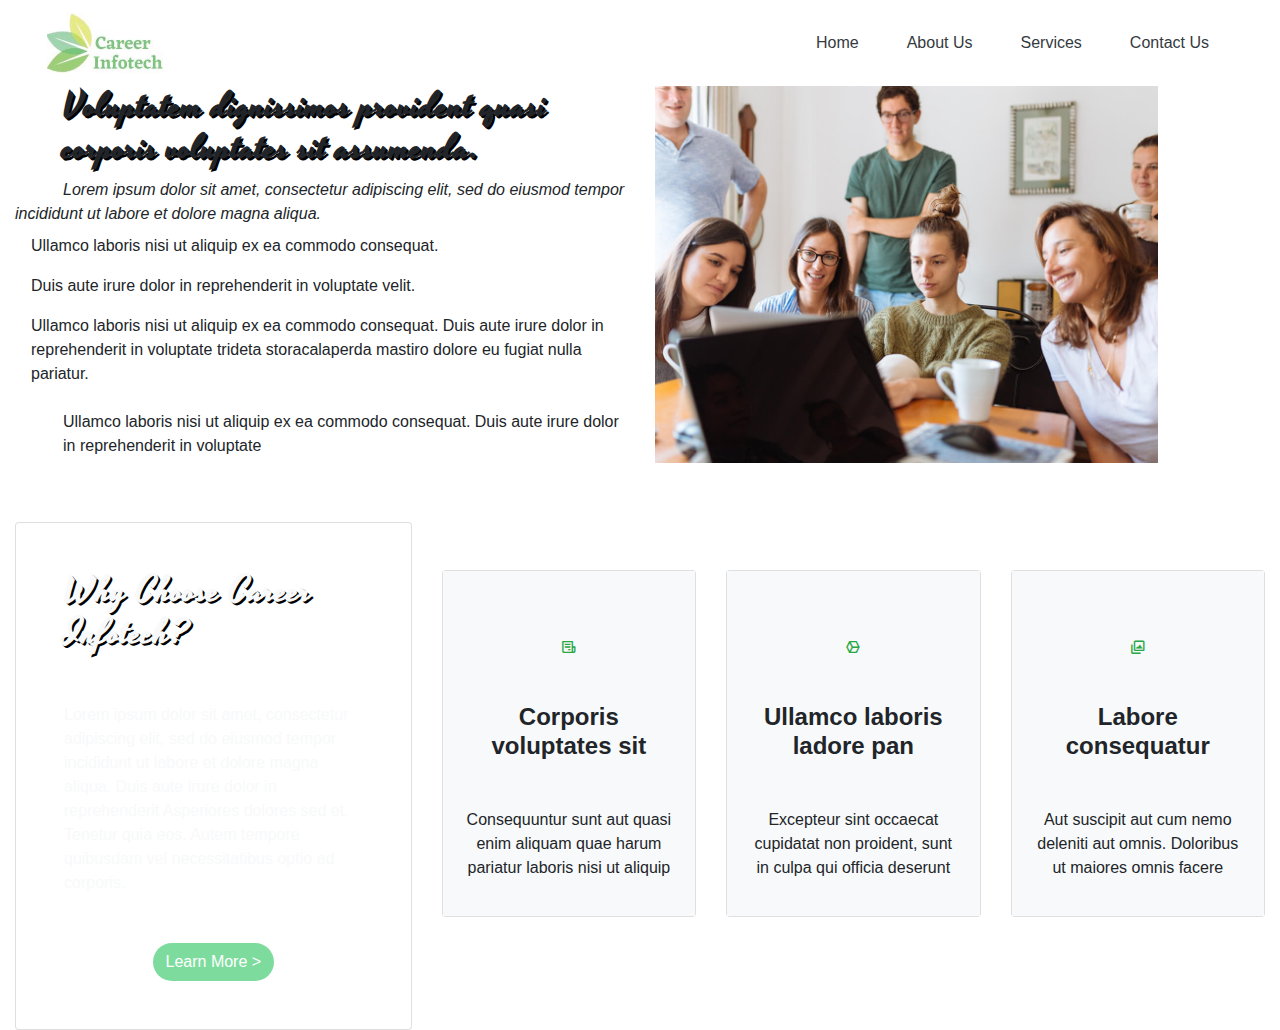
==== index.html @ 568429d9 "added files" ====
<!DOCTYPE html>
<html lang="en">

<head>
    <meta charset="UTF-8">
    <meta http-equiv="X-UA-Compatible" content="IE=edge">
    <meta name="viewport" content="width=device-width, initial-scale=1.0">
    <title>Career Infotech</title>
    <!-- Favicons -->
    <link rel="shortcut icon" href="img/ci.png" type="image/x-icon">

    <!-- Bootstrap link -->
    <link rel="stylesheet" href="css/bootstrap.min.css">

    <!-- main css file -->
    <link rel="stylesheet" href="css/style.css">
    <link rel="shortcut icon" href="img/ci.png" class="w-100" type="image/x-icon">
    <link rel="stylesheet" href="https://cdnjs.cloudflare.com/ajax/libs/font-awesome/6.1.1/css/all.min.css"
        integrity="sha512-KfkfwYDsLkIlwQp6LFnl8zNdLGxu9YAA1QvwINks4PhcElQSvqcyVLLD9aMhXd13uQjoXtEKNosOWaZqXgel0g=="
        crossorigin="anonymous" referrerpolicy="no-referrer" />
    <link href='https://unpkg.com/boxicons@2.1.2/css/boxicons.min.css' rel='stylesheet'>

</head>

<body>
    <!--main container-fluid end-->
    <div class="container-fluid">
        <!-- navbar-start -->
        <nav class="navbar navbar-expand-sm mx-3">
            <div class="navbar-brand">
                <img src="img/logo2.jpeg" style="width: 7.5rem;" alt="logo">
            </div>
            <button class="navbar-toggler" type="button" data-bs-toggle="collapse" data-bs-target="#example">
                <span class='bx bx-menu bx-md'></span>
            </button>
            <div class="collapse navbar-collapse justify-content-end" id="example">
                <ul class="navbar-nav">
                    <li class="nav-item">
                        <a href="" class="nav-link mx-md-3 fs-5 text-dark">Home</a>
                    </li>
                    <li class="nav-item">
                        <a class="nav-link mx-md-3 fs-5 text-dark" href="">About Us</a>
                    </li>
                    <li class="nav-item">
                        <a href="" class="nav-link mx-md-3 fs-5 text-dark">Services</a>
                    </li>
                    <li class="nav-item">
                        <a href="" class="nav-link mx-md-3 fs-5 text-dark"></i>Contact Us</a>
                    </li>
                </ul>
            </div>
        </nav>
    </div>
    <!-- navbar end -->

    <!-- content start-->
    <div class="container-fluid">
        <!-- row start -->
        <div class="row">
            <!-- column start -->
            <div class="col-md-6 col-sm-6 col-lg-6">
                <h3 class="ml-5 abc">
                    Voluptatem dignissimos provident quasi corporis voluptates sit assumenda.
                </h3>
                <i class="ml-5">
                    Lorem ipsum dolor sit amet, consectetur adipiscing elit, sed do eiusmod tempor incididunt ut labore
                    et dolore magna aliqua.
                </i>
                <ul>
                    <li class="nav-link">
                        <i class="fa-regular fa-circle-check text-success"></i>
                        Ullamco laboris nisi ut aliquip ex ea commodo consequat.
                    </li>
                    <li class="nav-link">
                        <i class="fa-regular fa-circle-check text-success"></i>
                        Duis aute irure dolor in reprehenderit in voluptate velit.
                    </li>
                    <li class="nav-link">
                        <i class="fa-regular fa-circle-check text-success"></i>
                        Ullamco laboris nisi ut aliquip ex ea commodo consequat. Duis aute irure dolor in reprehenderit
                        in voluptate trideta storacalaperda mastiro dolore eu fugiat nulla pariatur.
                    </li>
                </ul>
                <p class="ml-5">
                    Ullamco laboris nisi ut aliquip ex ea commodo consequat. Duis aute irure dolor in reprehenderit in
                    voluptate
                </p>
            </div>
            <!-- column end -->

            <!-- column start -->
            <div class="col-md-5 col-sm-5 col-lg-5">
                <img src="img/about.jpg" class="w-100" alt="">
            </div>
            <!-- column end -->
        </div>
        <!-- row end -->
    </div>
    <!-- content-end -->

    <!-- card start -->
    <div class="container-fluid mt-5">
        <!-- row start -->
        <div class="row">
            <!-- column start -->
            <div class="col-md-4 col-sm-4 col-lg-4">
                <!-- card start-->
                <div class="card">
                    <!-- card-body start -->
                    <div class="card-body p-5">
                        <h3 class="text-light">
                            Why Choose Career Infotech?
                        </h3>
                        <p class="text-light mt-5">
                            Lorem ipsum dolor sit amet, consectetur adipiscing elit, sed do eiusmod tempor incididunt ut
                            labore et dolore magna aliqua. Duis aute irure dolor in reprehenderit Asperiores dolores sed
                            et. Tenetur quia eos. Autem tempore quibusdam vel necessitatibus optio ad corporis.
                        </p>
                        <!-- column start -->
                        <div class="col-md-12 col-sm-12 col-lg-12 d-flex justify-content-center mt-5">
                            <button type="button" class="btn">Learn More ></button>
                        </div>
                        <!-- column end -->
                    </div>
                    <!-- card body end -->
                </div>
                <!-- card end -->
            </div>
            <!-- column end -->
            <div class="col-md-8 col-sm-8 col-lg-8 mt-5">
                <div class="row">
                    <div class="col-md-4 col-sm-4 col-lg-4">
                        <div class="card">
                            <div class="card-body bg-light">
                                <i class='bx bx-receipt fa-2xl text-success mt-5 d-flex justify-content-center'></i>
                                <h4 class="mt-5 text-center">
                                    Corporis voluptates sit
                                </h4>
                                <p class="text-center mt-5">
                                    Consequuntur sunt aut quasi enim aliquam quae harum pariatur laboris nisi ut aliquip
                                </p>
                            </div>
                        </div>
                    </div>
                    <div class="col-md-4 col-sm-4 col-lg-4">
                        <div class="card">
                            <div class="card-body bg-light">
                                <i class='bx bx-cube-alt fa-2xl text-success mt-5 d-flex justify-content-center'></i>
                                <h4 class="mt-5 text-center">
                                    Ullamco laboris ladore pan
                                </h4>
                                <p class="mt-5 text-center">
                                    Excepteur sint occaecat cupidatat non proident, sunt in culpa qui officia deserunt
                                </p>
                            </div>
                        </div>
                    </div>
                    <div class="col-md-4 col-sm-4 col-lg-4">
                        <div class="card">
                            <div class="card-body bg-light">
                                <i class='bx bx-images fa-2xl text-success mt-5 d-flex justify-content-center'></i>
                                <h4 class="mt-5 text-center">
                                    Labore <br> consequatur
                                </h4>
                                <p class="mt-5 text-center">
                                    Aut suscipit aut cum nemo deleniti aut omnis. Doloribus ut maiores omnis facere
                                </p>
                            </div>
                        </div>
                    </div>
                </div>
            </div>
        </div>
        <!-- row end -->
    </div>
    <!-- card end -->

    <!-- script -->
    <script src="assets/js/main.js"></script>
</body>

</html>
---- css/style.css ----
@import url('https://fonts.googleapis.com/css2?family=Yesteryear&display=swap');

@import url('https://fonts.googleapis.com/css2?family=Raleway&display=swap');

* {
    margin: 0;
    padding: 0;
}

.head {
    background: #fff;
}

.background {
    background: url("/img/bg1.jpg");
    height: 100vh;
    width: 100%;
    background-attachment: fixed;
    background-size: cover;
}

.textf {
    width: 5rem !important;
}

h1 {
    font-style: 30px;
    text-shadow: 2px 2px #000;
    color: white;
}

h3 {
    font-family: 'Yesteryear', cursive;
    font-size: 50px;
    text-shadow: 2px 2px #000;
}

h2 {
    text-shadow: 2px 2px #000;
}

button {
    border-radius: 20px !important;
}

.card-body .abc{
    font-family: 'Raleway', sans-serif;
    font-weight: 900 !important;
    background-color:  #57d882;
}
p{
    font-weight: normal ;
}
button{
    border-radius: 25px  !important;
    color: white;
    background-color: #7ddc9d !important;
}
button:hover{
    color:  #57d882;
    background-color: rgb(240, 244, 247) !important;
}
h4{
    font-weight: bold;
}
h3{
    font-weight: bolder;
    letter-spacing: 1px;
    font-size: 35px;
}
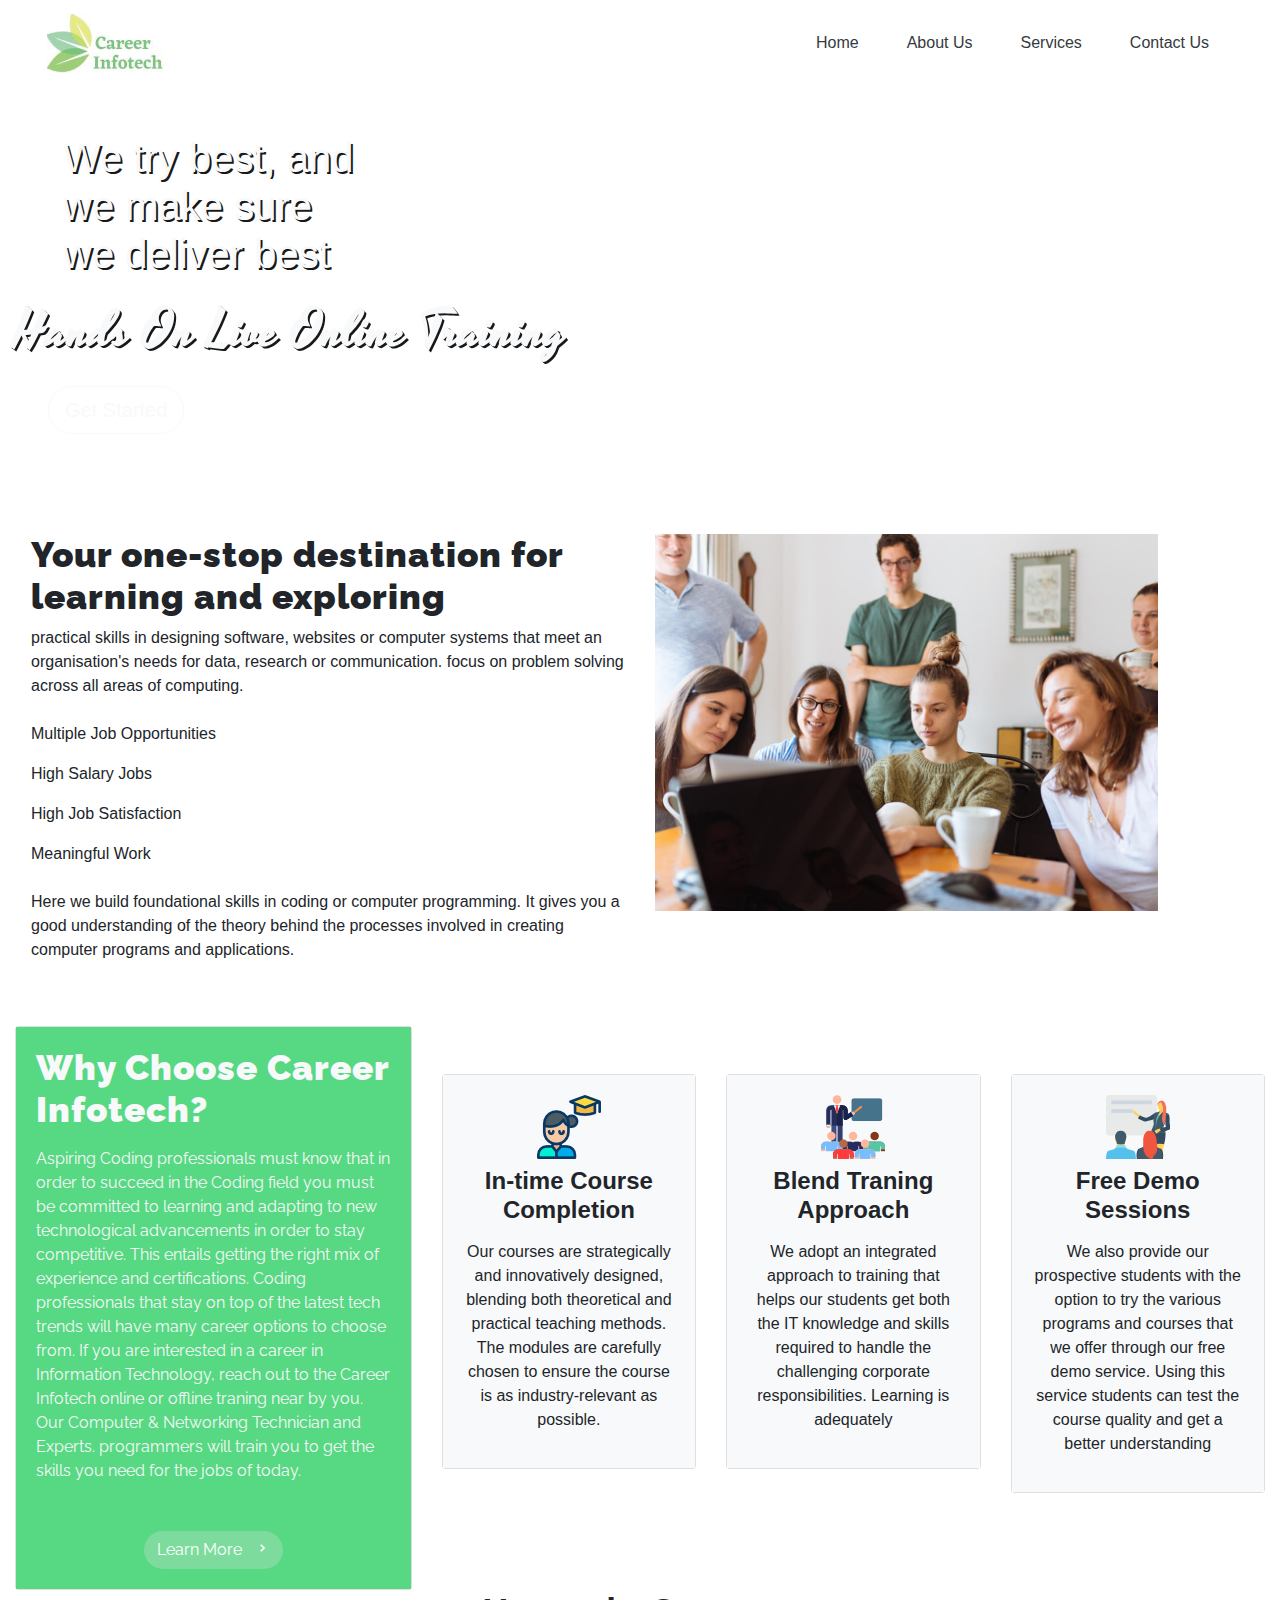
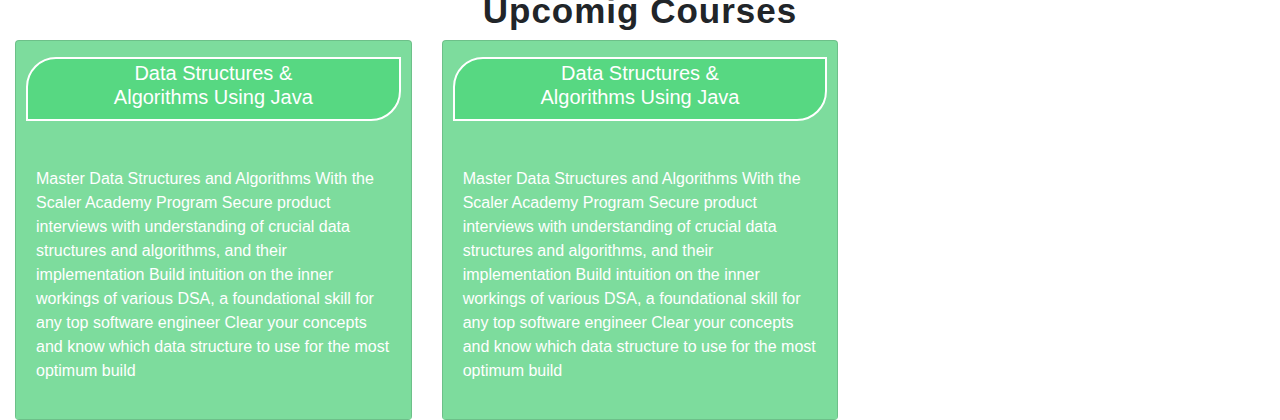
==== commit d7cc5c1c: "added cards" ====
--- a/index.html
+++ b/index.html
@@ -23,9 +23,9 @@
 </head>
 
 <body>
-    <!--main container-fluid end-->
+
+    <!-- navbar-start -->
     <div class="container-fluid">
-        <!-- navbar-start -->
         <nav class="navbar navbar-expand-sm mx-3">
             <div class="navbar-brand">
                 <img src="img/logo2.jpeg" style="width: 7.5rem;" alt="logo">
@@ -53,43 +53,64 @@
     </div>
     <!-- navbar end -->
 
+    <!-- background-img container start-->
+    <div class="container-fluid background">
+        <div class="row">
+            <!-- row start -->
+            <div class="col-md-6 col-sm-6 col-lg-6 mt-5 ml-5">
+                <h1 class="text-light">
+                    We try best, and <br> we make sure <br> we deliver best
+                </h1>
+            </div>
+            <div class="col-md-12 col-sm-12 col-lg-12 mt-3">
+                <h3 class="text-light" id="font">Hands On Live Online Training</h3>
+            </div>
+            <button type="button" class="btn btn-lg btn-outline-light mx-5 my-3">Get Started</button>
+        </div><!-- row end -->
+    </div>
+    <!-- background-img container end-->
+
     <!-- content start-->
     <div class="container-fluid">
         <!-- row start -->
         <div class="row">
             <!-- column start -->
-            <div class="col-md-6 col-sm-6 col-lg-6">
-                <h3 class="ml-5 abc">
-                    Voluptatem dignissimos provident quasi corporis voluptates sit assumenda.
+            <div class="col-md-6 col-sm-6 col-lg-6 mt-5">
+                <h3 class="ml-3 font">
+                    Your one-stop destination for learning and exploring
                 </h3>
-                <i class="ml-5">
-                    Lorem ipsum dolor sit amet, consectetur adipiscing elit, sed do eiusmod tempor incididunt ut labore
-                    et dolore magna aliqua.
-                </i>
+                <p class="ml-3">
+                    practical skills in designing software, websites or computer systems that meet an organisation's
+                    needs for data, research or communication. focus on problem solving across all areas of computing.
+                </p>
                 <ul>
                     <li class="nav-link">
                         <i class="fa-regular fa-circle-check text-success"></i>
-                        Ullamco laboris nisi ut aliquip ex ea commodo consequat.
-                    </li>
-                    <li class="nav-link">
-                        <i class="fa-regular fa-circle-check text-success"></i>
-                        Duis aute irure dolor in reprehenderit in voluptate velit.
-                    </li>
-                    <li class="nav-link">
-                        <i class="fa-regular fa-circle-check text-success"></i>
-                        Ullamco laboris nisi ut aliquip ex ea commodo consequat. Duis aute irure dolor in reprehenderit
-                        in voluptate trideta storacalaperda mastiro dolore eu fugiat nulla pariatur.
+                        Multiple Job Opportunities
+                    </li>
+                    <li class="nav-link">
+                        <i class="fa-regular fa-circle-check text-success"></i>
+                        High Salary Jobs
+                    </li>
+                    <li class="nav-link">
+                        <i class="fa-regular fa-circle-check text-success"></i>
+                        High Job Satisfaction
+                    </li>
+                    <li class="nav-link">
+                        <i class="fa-regular fa-circle-check text-success"></i>
+                        Meaningful Work
                     </li>
                 </ul>
-                <p class="ml-5">
-                    Ullamco laboris nisi ut aliquip ex ea commodo consequat. Duis aute irure dolor in reprehenderit in
-                    voluptate
+                <p class="ml-3">
+                    Here we build foundational skills in coding or computer programming. It gives you a good
+                    understanding of the theory behind the processes involved in creating computer
+                    programs and applications.
                 </p>
             </div>
             <!-- column end -->
 
             <!-- column start -->
-            <div class="col-md-5 col-sm-5 col-lg-5">
+            <div class="col-md-5 col-sm-5 col-lg-5 mt-5">
                 <img src="img/about.jpg" class="w-100" alt="">
             </div>
             <!-- column end -->
@@ -107,18 +128,28 @@
                 <!-- card start-->
                 <div class="card">
                     <!-- card-body start -->
-                    <div class="card-body p-5">
+                    <div class="card-body abc">
                         <h3 class="text-light">
                             Why Choose Career Infotech?
                         </h3>
-                        <p class="text-light mt-5">
-                            Lorem ipsum dolor sit amet, consectetur adipiscing elit, sed do eiusmod tempor incididunt ut
-                            labore et dolore magna aliqua. Duis aute irure dolor in reprehenderit Asperiores dolores sed
-                            et. Tenetur quia eos. Autem tempore quibusdam vel necessitatibus optio ad corporis.
+                        <p class="text-light mt-3">
+                            Aspiring Coding professionals must know that in order to succeed in the Coding field you
+                            must
+                            be committed to learning and adapting to new technological advancements in order to stay
+                            competitive. This entails getting the right mix of experience and certifications. Coding
+                            professionals that stay on top of the latest tech trends will have many career options to
+                            choose from.
+
+                            If you are interested in a career in Information Technology, reach out to the Career
+                            Infotech online or offline traning near by you. Our Computer & Networking Technician and
+                            Experts.
+                            programmers will train you to get the skills you need for the jobs of today.
                         </p>
                         <!-- column start -->
                         <div class="col-md-12 col-sm-12 col-lg-12 d-flex justify-content-center mt-5">
-                            <button type="button" class="btn">Learn More ></button>
+                            <button type="button" class="btn btn-md mx-2 var">Learn More
+                                <i class='bx bx-chevron-right ml-2'></i>
+                            </button>
                         </div>
                         <!-- column end -->
                     </div>
@@ -132,12 +163,16 @@
                     <div class="col-md-4 col-sm-4 col-lg-4">
                         <div class="card">
                             <div class="card-body bg-light">
-                                <i class='bx bx-receipt fa-2xl text-success mt-5 d-flex justify-content-center'></i>
-                                <h4 class="mt-5 text-center">
-                                    Corporis voluptates sit
+                                <div class="d-flex justify-content-center">
+                                    <img src="img/on-campus-training.png" alt="">
+                                </div>
+                                <h4 class="mt-2 text-center">
+                                    In-time Course Completion
                                 </h4>
-                                <p class="text-center mt-5">
-                                    Consequuntur sunt aut quasi enim aliquam quae harum pariatur laboris nisi ut aliquip
+                                <p class="text-center mt-3">
+                                    Our courses are strategically and innovatively designed, blending both theoretical
+                                    and practical teaching methods. The modules are carefully chosen to ensure the
+                                    course is as industry-relevant as possible.
                                 </p>
                             </div>
                         </div>
@@ -145,12 +180,16 @@
                     <div class="col-md-4 col-sm-4 col-lg-4">
                         <div class="card">
                             <div class="card-body bg-light">
-                                <i class='bx bx-cube-alt fa-2xl text-success mt-5 d-flex justify-content-center'></i>
-                                <h4 class="mt-5 text-center">
-                                    Ullamco laboris ladore pan
+                                <div class="d-flex justify-content-center">
+                                    <img src="img/classroom-training.png" alt="">
+                                </div>
+                                <h4 class="mt-2 text-center">
+                                    Blend Traning Approach
                                 </h4>
-                                <p class="mt-5 text-center">
-                                    Excepteur sint occaecat cupidatat non proident, sunt in culpa qui officia deserunt
+                                <p class="mt-3 text-center">
+                                    We adopt an integrated approach to training that helps our students get both the IT
+                                    knowledge and skills required to handle the challenging corporate responsibilities.
+                                    Learning is adequately
                                 </p>
                             </div>
                         </div>
@@ -158,12 +197,16 @@
                     <div class="col-md-4 col-sm-4 col-lg-4">
                         <div class="card">
                             <div class="card-body bg-light">
-                                <i class='bx bx-images fa-2xl text-success mt-5 d-flex justify-content-center'></i>
-                                <h4 class="mt-5 text-center">
-                                    Labore <br> consequatur
+                                <div class="d-flex justify-content-center">
+                                    <img src="img/corporate-training.png" alt="">
+                                </div>
+                                <h4 class="mt-2 text-center">
+                                    Free Demo Sessions
                                 </h4>
-                                <p class="mt-5 text-center">
-                                    Aut suscipit aut cum nemo deleniti aut omnis. Doloribus ut maiores omnis facere
+                                <p class="mt-3 text-center">
+                                    We also provide our prospective students with the option to try the various programs
+                                    and courses that we offer through our free demo service. Using this service students
+                                    can test the course quality and get a better understanding
                                 </p>
                             </div>
                         </div>
@@ -174,6 +217,54 @@
         <!-- row end -->
     </div>
     <!-- card end -->
+
+    <!-- Upcoming Courses start -->
+    <div class="container-fluid">
+        <div class="row">
+            <div class="col-md-12 col-sm-12 col-lg-12">
+                <h3 class="text-center">Upcomig Courses</h3>
+            </div>
+        </div>
+        <div class="row">
+            <div class="col-md-4 col-sm-4 col-lg-4">
+               <div class="card color">
+                   <div class="card-head title mt-3">
+                    <h5 class="text-center">
+                        <i class="fa-brands fa-java fa-2xl  mt-4"></i>
+                        Data Structures & <br> Algorithms Using Java
+                    </h5>
+                   </div>
+                   <div class="card-body color">
+                    <p class="mt-3">
+                        Master Data Structures and Algorithms With the Scaler Academy Program Secure product interviews with
+                        understanding of crucial data structures and algorithms, and their implementation Build intuition on
+                        the inner workings of various DSA, a foundational skill for any top software engineer Clear your
+                        concepts and know which data structure to use for the most optimum build
+                    </p>
+                   </div>
+               </div>
+            </div>
+            <div class="col-md-4 col-sm-4 col-lg-4">
+                <div class="card color">
+                    <div class="card-head title mt-3">
+                     <h5 class="text-center">
+                         <i class="fa-brands fa-java fa-2xl  mt-4"></i>
+                         Data Structures & <br> Algorithms Using Java
+                     </h5>
+                    </div>
+                    <div class="card-body color">
+                     <p class="mt-3">
+                         Master Data Structures and Algorithms With the Scaler Academy Program Secure product interviews with
+                         understanding of crucial data structures and algorithms, and their implementation Build intuition on
+                         the inner workings of various DSA, a foundational skill for any top software engineer Clear your
+                         concepts and know which data structure to use for the most optimum build
+                     </p>
+                    </div>
+                </div>
+             </div>
+        </div>
+    </div>
+    <!-- Upcoming courses end -->
 
     <!-- script -->
     <script src="assets/js/main.js"></script>
--- a/css/style.css
+++ b/css/style.css
@@ -12,11 +12,13 @@
 }
 
 .background {
-    background: url("/img/bg1.jpg");
+    background: url("https://www.exposit.com/wp-content/uploads/2021/12/Blog_cover-121-scaled.jpeg");
     height: 100vh;
     width: 100%;
     background-attachment: fixed;
     background-size: cover;
+    opacity: 0.9;
+    height: 400px;
 }
 
 .textf {
@@ -29,7 +31,7 @@
     color: white;
 }
 
-h3 {
+#font{
     font-family: 'Yesteryear', cursive;
     font-size: 50px;
     text-shadow: 2px 2px #000;
@@ -40,23 +42,23 @@
 }
 
 button {
-    border-radius: 20px !important;
+    border-radius: 25px !important;
 }
 
-.card-body .abc{
+.abc{
     font-family: 'Raleway', sans-serif;
     font-weight: 900 !important;
-    background-color:  #57d882;
+    background-color:  #57d882 !important;
 }
 p{
     font-weight: normal ;
 }
-button{
+.var{
     border-radius: 25px  !important;
     color: white;
     background-color: #7ddc9d !important;
 }
-button:hover{
+.var:hover{
     color:  #57d882;
     background-color: rgb(240, 244, 247) !important;
 }
@@ -67,4 +69,25 @@
     font-weight: bolder;
     letter-spacing: 1px;
     font-size: 35px;
+}
+.color{
+    background-color: #d2fadf !important;
+    /* border-radius: 50%; */
+}
+.font{
+    font-family: 'Raleway', sans-serif;
+    font-weight: 900 !important;
+}
+.color{
+    background-color: #7ddc9d !important;
+    color: white;
+    font-weight: bold;
+}
+.title{
+    border-top-left-radius: 30px;
+    border-bottom-right-radius: 30px;
+    background-color:  #57d882;
+    margin: 10px;
+    padding: 2px;
+    border: 2px solid white;
 }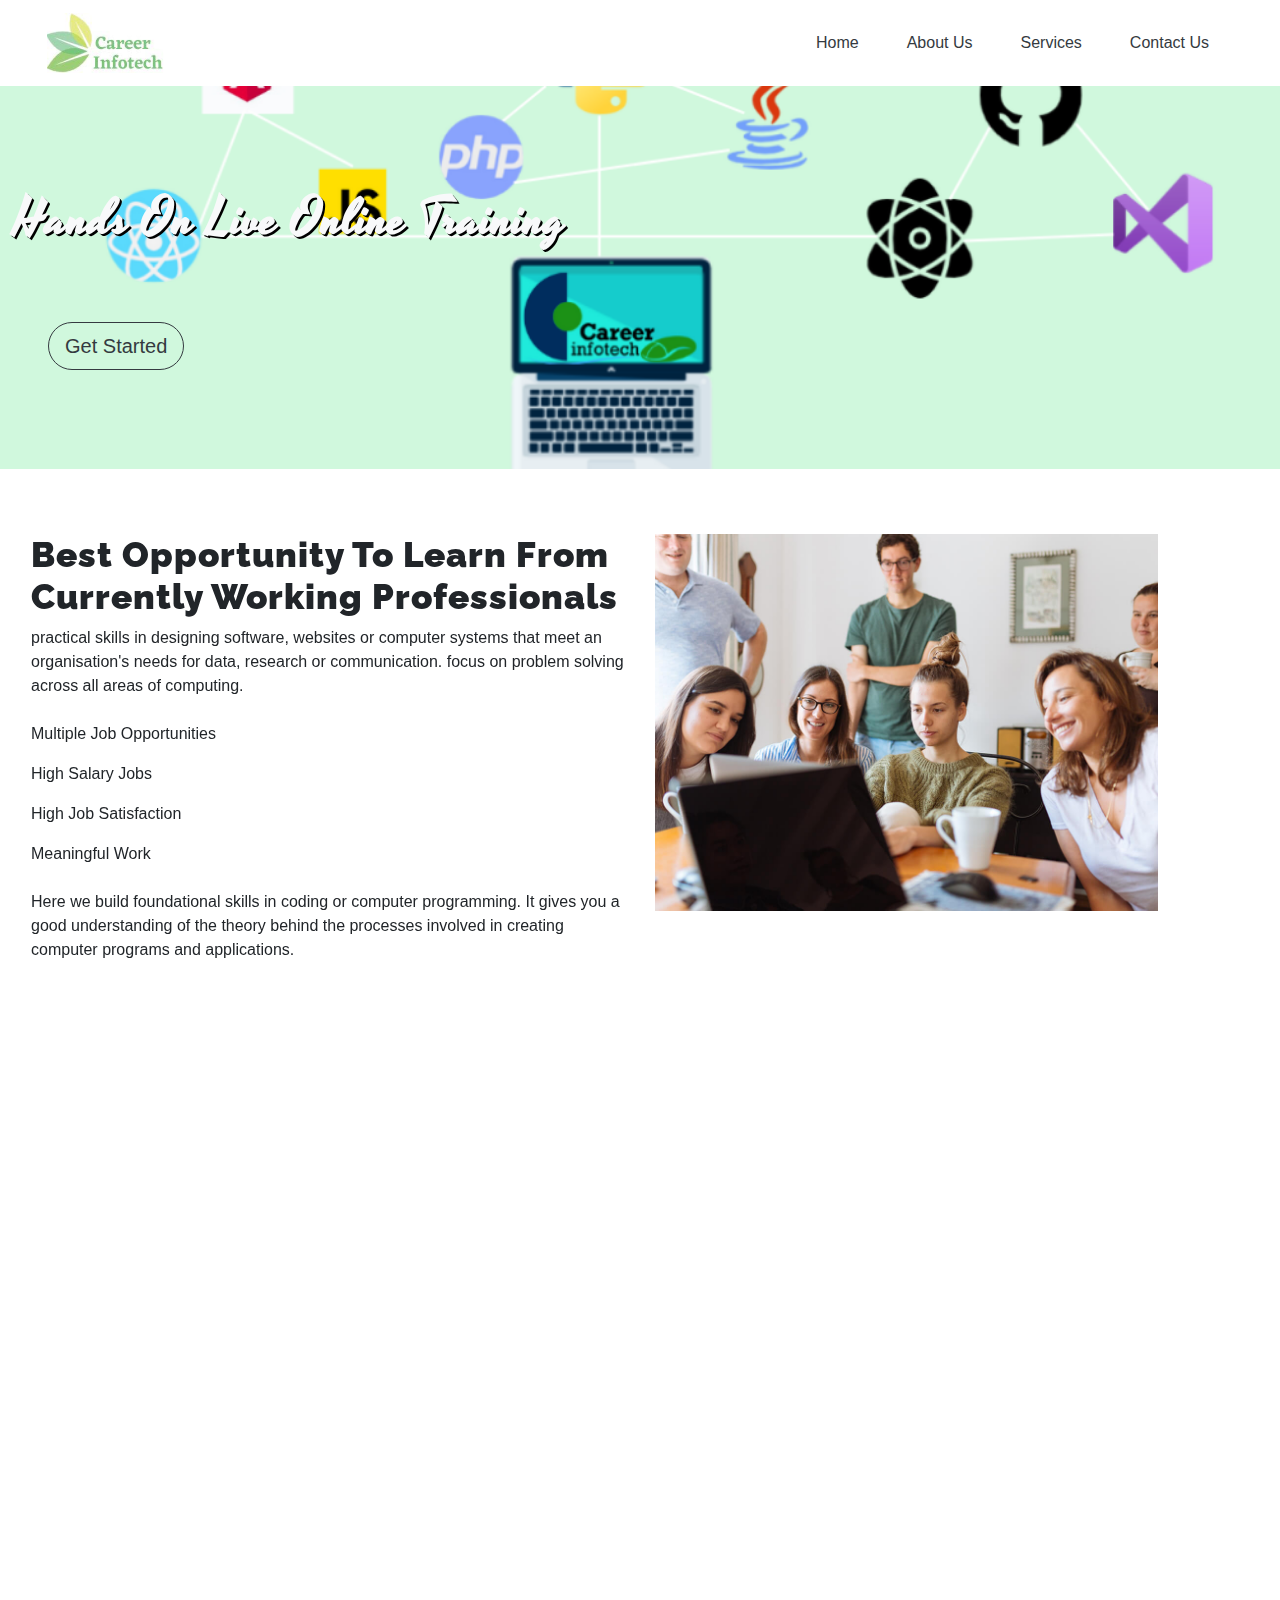
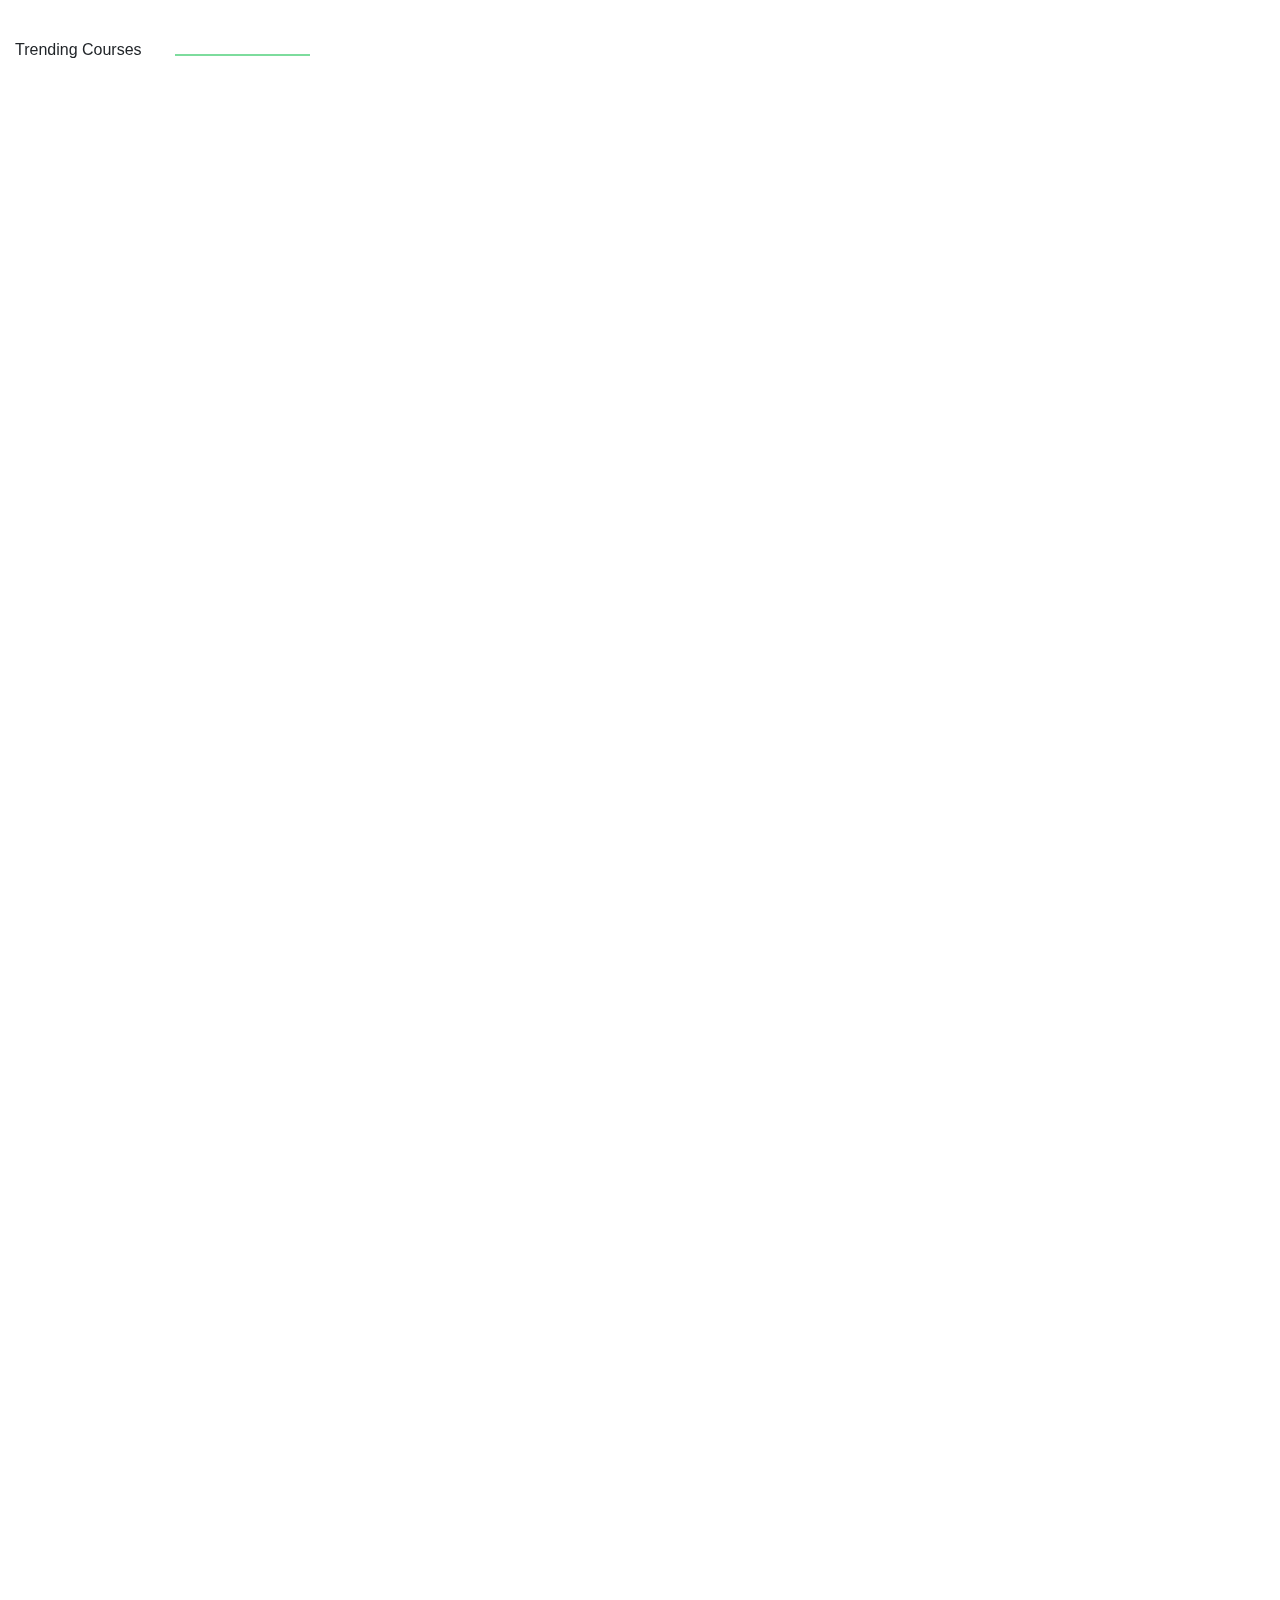
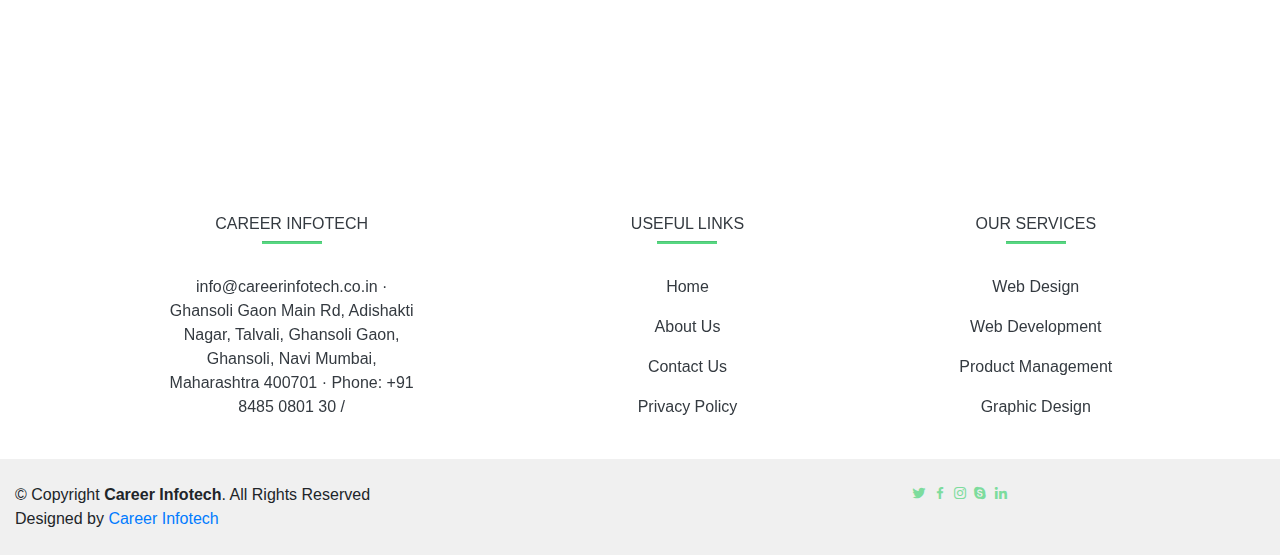
==== commit a4636dde: "completed homepage" ====
--- a/index.html
+++ b/index.html
@@ -19,6 +19,7 @@
         integrity="sha512-KfkfwYDsLkIlwQp6LFnl8zNdLGxu9YAA1QvwINks4PhcElQSvqcyVLLD9aMhXd13uQjoXtEKNosOWaZqXgel0g=="
         crossorigin="anonymous" referrerpolicy="no-referrer" />
     <link href='https://unpkg.com/boxicons@2.1.2/css/boxicons.min.css' rel='stylesheet'>
+    <link rel="stylesheet" href="https://unpkg.com/aos@next/dist/aos.css" />
 
 </head>
 
@@ -55,17 +56,17 @@
 
     <!-- background-img container start-->
     <div class="container-fluid background">
-        <div class="row">
-            <!-- row start -->
+        <!-- row start -->
+        <div class="row">
             <div class="col-md-6 col-sm-6 col-lg-6 mt-5 ml-5">
                 <h1 class="text-light">
-                    We try best, and <br> we make sure <br> we deliver best
+                    <!-- The Bright Place to Build <br> The Best Career Value -->
                 </h1>
             </div>
-            <div class="col-md-12 col-sm-12 col-lg-12 mt-3">
+            <div class="col-md-12 col-sm-12 col-lg-12 my-5">
                 <h3 class="text-light" id="font">Hands On Live Online Training</h3>
             </div>
-            <button type="button" class="btn btn-lg btn-outline-light mx-5 my-3">Get Started</button>
+            <button type="button" class="btn btn-lg btn-outline-dark mx-5 my-3">Get Started</button>
         </div><!-- row end -->
     </div>
     <!-- background-img container end-->
@@ -75,9 +76,9 @@
         <!-- row start -->
         <div class="row">
             <!-- column start -->
-            <div class="col-md-6 col-sm-6 col-lg-6 mt-5">
+            <div class="col-md-6 col-sm-6 col-lg-6 mt-5" data-aos="fade-up-right">
                 <h3 class="ml-3 font">
-                    Your one-stop destination for learning and exploring
+                    Best Opportunity To Learn From Currently Working Professionals
                 </h3>
                 <p class="ml-3">
                     practical skills in designing software, websites or computer systems that meet an organisation's
@@ -110,7 +111,7 @@
             <!-- column end -->
 
             <!-- column start -->
-            <div class="col-md-5 col-sm-5 col-lg-5 mt-5">
+            <div class="col-md-5 col-sm-5 col-lg-5 mt-5" data-aos="fade-up-left">
                 <img src="img/about.jpg" class="w-100" alt="">
             </div>
             <!-- column end -->
@@ -124,7 +125,7 @@
         <!-- row start -->
         <div class="row">
             <!-- column start -->
-            <div class="col-md-4 col-sm-4 col-lg-4">
+            <div class="col-md-4 col-sm-4 col-lg-4" data-aos="fade-up">
                 <!-- card start-->
                 <div class="card">
                     <!-- card-body start -->
@@ -160,7 +161,7 @@
             <!-- column end -->
             <div class="col-md-8 col-sm-8 col-lg-8 mt-5">
                 <div class="row">
-                    <div class="col-md-4 col-sm-4 col-lg-4">
+                    <div class="col-md-4 col-sm-4 col-lg-4" data-aos="fade-up">
                         <div class="card">
                             <div class="card-body bg-light">
                                 <div class="d-flex justify-content-center">
@@ -177,7 +178,7 @@
                             </div>
                         </div>
                     </div>
-                    <div class="col-md-4 col-sm-4 col-lg-4">
+                    <div class="col-md-4 col-sm-4 col-lg-4" data-aos="fade-up">
                         <div class="card">
                             <div class="card-body bg-light">
                                 <div class="d-flex justify-content-center">
@@ -194,7 +195,7 @@
                             </div>
                         </div>
                     </div>
-                    <div class="col-md-4 col-sm-4 col-lg-4">
+                    <div class="col-md-4 col-sm-4 col-lg-4" data-aos="fade-up">
                         <div class="card">
                             <div class="card-body bg-light">
                                 <div class="d-flex justify-content-center">
@@ -218,56 +219,373 @@
     </div>
     <!-- card end -->
 
+    <!-- Trending courses start -->
+    <div class="container-fluid" data-aoas="fade-up">
+        <div class="row">
+            <div class="col-md-6 col-sm-6 col-lg-6">
+                <div class="row">
+                    <div class="col-sm-3 col-md-3 col-lg-3">
+                        <p class="mt-5 fs-5 fw-5">Trending Courses</p>
+                    </div>
+                    <div class="col-md-9 col-sm-9 col-lg-9 mt-5">
+                        <div class="line mt-3"></div>
+                    </div>
+                </div>
+            </div>
+        </div>
+        <div class="row">
+            <div class="col-md-4 col-sm-4 col-lg-4">
+                <div class="card size box1" data-aos="zoom-in" data-aos-delay="100">
+                    <div class="card-head title1 mt-3">
+                        <h5 class="text-center">
+                            <i class="fa-brands fa-python fa-2xl my-4"></i>
+                            UI Fullstack Development
+                        </h5>
+                    </div>
+                    <div class="card-body size p-4">
+                        <p class="mt-3">
+                            Python is an interpreted, high-level, general-purpose programming language that emphasizes
+                            code
+                            readability. It’s a dynamically typed and garbage-collected language that supports
+                            structured,
+                            object-oriented, and functional programming. It s often described as a "batteries included"
+                            language due to its comprehensive standard library. In this path you will learn the basics
+                            of
+                            Python and more advanced topics such as object-oriented design and code organization.
+                        </p>
+                    </div>
+                </div>
+            </div>
+            <div class="col-md-4 col-sm-4 col-lg-4">
+                <div class="card size box1" data-aos="zoom-in" data-aos-delay="100">
+                    <div class="card-head title1 mt-3">
+                        <h5 class="text-center">
+                            <i class="fa-solid fa-file-code fa-2xl my-4"></i>
+                            UI Fullstack Developer
+                        </h5>
+                    </div>
+                    <div class="card-body size p-4">
+                        <p class="mt-3">
+                            Become a Full Stack Developer with Scaler Academy Program Upskill in DSA & System Design
+                            with specialization in Full Stack Development Build real-world projects by mastering React,
+                            MERN, JavaScript, etc. Learn the essential Full Stack development concepts from scratch
+                        </p>
+                    </div>
+                </div>
+            </div>
+            <div class="col-md-4 col-sm-4 col-lg-4">
+                <div class="card size box1" data-aos="zoom-in" data-aos-delay="100">
+                    <div class="card-head title1 mt-3">
+                        <h5 class="text-center">
+                            <i class="fa-brands fa-angular fa-2xl my-4"></i>
+                            Angular
+                        </h5>
+                    </div>
+                    <div class="card-body size p-4">
+                        <p class="mt-3">
+                            Getting started with Angular Welcome to Angular! This tutorial introduces you to the
+                            essentials of Angular by walking you through building an e-commerce site with a catalog,
+                            shopping cart, and check-out form. To help you get started right away, this tutorial uses a
+                            ready-made application that you can examine and modify interactively on StackBlitz—without
+                            having to set up a local work environment.
+                        </p>
+                    </div>
+                </div>
+            </div>
+        </div>
+        <div class="row">
+            <div class="col-md-4 col-sm-4 col-lg-4">
+                <div class="card size box1" data-aos="zoom-in" data-aos-delay="100">
+                    <div class="card-head title1 mt-3">
+                        <h5 class="text-center">
+                            <i class='bx bxl-java fa-2xl my-3'></i>
+                            Java real time project
+                        </h5>
+                    </div>
+                    <div class="card-body size p-4">
+                        <p class="mt-3">
+                            Java Project Ideas - Strengthen your Resume with Real-time Projects Java - one of the most
+                            popular programming languages. After learning Java, it's time to master it with real-time
+                            Java
+                            project ideas. Work on real-time Java projects and stand out from the crowd.
+                        </p>
+                    </div>
+                </div>
+            </div>
+            <div class="col-md-4 col-sm-4 col-lg-4">
+                <div class="card size box1" data-aos="zoom-in" data-aos-delay="100">
+                    <div class="card-head title1 mt-3">
+                        <h5 class="text-center">
+                            <i class='bx bxl-javascript fa-2xl my-3'></i>
+                            Java full stack developer
+                        </h5>
+                    </div>
+                    <div class="card-body size p-4">
+                        <p class="mt-3">
+                            Full Stack Java Developer :- The Full Stack Java Developer Job Guarantee Program is an
+                            intense bootcamp, in partnership with HIRIST and HackerEarth, that offers a complete suite
+                            of full stack development skills. Complete the course to master these skills and get a
+                            guaranteed job with a median pay of 9 LPA
+                        </p>
+                    </div>
+                </div>
+            </div>
+            <div class="col-md-4 col-sm-4 col-lg-4">
+                <div class="card size box1" data-aos="zoom-in" data-aos-delay="100">
+                    <div class="card-head title1 mt-3">
+                        <h5 class="text-center">
+                            <i class="fa-brands fa-angular fa-2xl my-4"></i>
+                            A Comprehensive Guide to DevOps
+                        </h5>
+                    </div>
+                    <div class="card-body size p-4">
+                        <p class="mt-3">
+                            The development of the DevOps model seeks to combine practices from software development and
+                            IT operation. The main advantage the DevOps process has over traditional systems development
+                            is speed. When implemented correctly, DevOps can reduce the life cycle of systems
+                            development while enabling continuous delivery. Companies using the development operations
+                            model can increase efficiency while maintaining a high level of software quality.
+                        </p>
+                    </div>
+                </div>
+            </div>
+        </div>
+    </div>
+    <!-- Trending corses end -->
+
     <!-- Upcoming Courses start -->
-    <div class="container-fluid">
-        <div class="row">
-            <div class="col-md-12 col-sm-12 col-lg-12">
-                <h3 class="text-center">Upcomig Courses</h3>
-            </div>
-        </div>
-        <div class="row">
-            <div class="col-md-4 col-sm-4 col-lg-4">
-               <div class="card color">
-                   <div class="card-head title mt-3">
-                    <h5 class="text-center">
-                        <i class="fa-brands fa-java fa-2xl  mt-4"></i>
-                        Data Structures & <br> Algorithms Using Java
-                    </h5>
-                   </div>
-                   <div class="card-body color">
-                    <p class="mt-3">
-                        Master Data Structures and Algorithms With the Scaler Academy Program Secure product interviews with
-                        understanding of crucial data structures and algorithms, and their implementation Build intuition on
-                        the inner workings of various DSA, a foundational skill for any top software engineer Clear your
-                        concepts and know which data structure to use for the most optimum build
-                    </p>
-                   </div>
-               </div>
-            </div>
-            <div class="col-md-4 col-sm-4 col-lg-4">
-                <div class="card color">
+    <div class="container-fluid" data-aos="fade-up">
+        <div class="row">
+            <div class="col-md-6 col-sm-6 col-lg-6">
+                <div class="row">
+                    <div class="col-sm-3 col-md-3 col-lg-3">
+                        <p class="mt-5 fs-5 fw-5">Upcoming Courses</p>
+                    </div>
+                    <div class="col-md-9 col-sm-9 col-lg-9 mt-5">
+                        <div class="line mt-3"></div>
+                    </div>
+                </div>
+            </div>
+        </div>
+        <div class="row">
+            <div class="col-md-4 col-sm-4 col-lg-4">
+                <div class="card color" data-aos="zoom-in" data-aos-delay="100">
                     <div class="card-head title mt-3">
-                     <h5 class="text-center">
-                         <i class="fa-brands fa-java fa-2xl  mt-4"></i>
-                         Data Structures & <br> Algorithms Using Java
-                     </h5>
-                    </div>
-                    <div class="card-body color">
-                     <p class="mt-3">
-                         Master Data Structures and Algorithms With the Scaler Academy Program Secure product interviews with
-                         understanding of crucial data structures and algorithms, and their implementation Build intuition on
-                         the inner workings of various DSA, a foundational skill for any top software engineer Clear your
-                         concepts and know which data structure to use for the most optimum build
-                     </p>
-                    </div>
-                </div>
-             </div>
+                        <h5 class="text-center">
+                            <i class="fa-brands fa-java fa-2xl my-4"></i>
+                            Data Structures & <br> Algorithms Using Java
+                        </h5>
+                    </div>
+                    <div class="card-body color p-4">
+                        <p class="mt-3">
+                            Master Data Structures and Algorithms With the Scaler Academy Program Secure product
+                            interviews with
+                            understanding of crucial data structures and algorithms, and their implementation Build
+                            intuition on
+                            the inner workings of various DSA, a foundational skill for any top software engineer Clear
+                            your
+                            concepts and know which data structure to use for the most optimum build
+                        </p>
+                    </div>
+                </div>
+            </div>
+            <div class="col-md-4 col-sm-4 col-lg-4">
+                <div class="card color" data-aos="zoom-in" data-aos-delay="100">
+                    <div class="card-head title mt-3">
+                        <h5 class="text-center">
+                            <i class="fa-brands fa-angular fa-2xl my-4"></i>
+                            Data Structures & <br> Algorithms Angular
+                        </h5>
+                    </div>
+                    <div class="card-body color p-4">
+                        <p class="mt-3">
+                            Getting started with Angular Welcome to Angular! This tutorial introduces you to the
+                            essentials of Angular by walking you through building an e-commerce site with a catalog,
+                            shopping cart, and check-out form. To help you get started right away, this tutorial uses a
+                            ready-made application that you can examine and modify interactively on StackBlitz—without
+                            having to set up a local work environment.
+                        </p>
+                    </div>
+                </div>
+            </div>
+            <div class="col-md-4 col-sm-4 col-lg-4">
+                <div class="card color" data-aos="zoom-in" data-aos-delay="100">
+                    <div class="card-head title mt-3">
+                        <h5 class="text-center">
+                            <i class="fa-solid fa-laptop-code fa-2xl my-4"></i>
+                            Data Structures & <br> Algorithms UI Full Stack Developer
+                        </h5>
+                    </div>
+                    <div class="card-body color p-4">
+                        <p class="mt-3">
+                            Become a Full Stack Developer with Scaler Academy Program <br> Upskill in DSA & System
+                            Design
+                            with specialization in <br> Full Stack Development <br> Build real-world projects by
+                            mastering <br> React,
+                            MERN, JavaScript, etc. <br> Learn the essential Full Stack development concepts from scratch
+                        </p>
+                    </div>
+                </div>
+            </div>
+        </div>
+        <div class="row">
+            <div class="col-md-4 col-sm-4 col-lg-4">
+                <div class="card color" data-aos="zoom-in" data-aos-delay="100">
+                    <div class="card-head title mt-3">
+                        <h5 class="text-center">
+                            <i class="fa-brands fa-java fa-2xl  my-4"></i>
+                            Data Structures & Algorithms Design Patterns in Java
+                        </h5>
+                    </div>
+                    <div class="card-body color p-4">
+                        <p class="mt-3">
+                            Design patterns represent the best practices used by experienced object-oriented software
+                            developers. Design patterns are solutions to general problems that software developers faced
+                            during software development.
+                        </p>
+                    </div>
+                </div>
+            </div>
+            <div class="col-md-4 col-sm-4 col-lg-4">
+                <div class="card color" data-aos="zoom-in" data-aos-delay="100">
+                    <div class="card-head title mt-3">
+                        <h5 class="text-center">
+                            <i class="fa-solid fa-power-off fa-xl my-4"></i>
+                            Data Structures & Algorithms Spring Boot and Marker Service
+                        </h5>
+                    </div>
+                    <div class="card-body color p-4">
+                        <p class="mt-3">
+                            Getting started with Angular Welcome to Angular! This tutorial introduces you to the
+                            essentials of Angular by walking you through building an e-commerce site with a catalog,
+                            shopping cart, and check-out form. To help you get started right away, this tutorial uses a
+                            ready-made application that you can examine and modify interactively on StackBlitz—without
+                            having to set up a local work environment.
+                        </p>
+                    </div>
+                </div>
+            </div>
+            <div class="col-md-4 col-sm-4 col-lg-4">
+                <div class="card color" data-aos="zoom-in" data-aos-delay="100">
+                    <div class="card-head title mt-3">
+                        <h5 class="text-center">
+                            <i class="fa-brands fa-java fa-2xl  my-4"></i>
+                            Data Structures & Algorithms <br> Java Full Stack Developer
+                        </h5>
+                    </div>
+                    <div class="card-body color p-4">
+                        <p class="mt-3">
+                            Full Stack Java Developer The Full Stack Java Developer Job Guarantee Program is an intense
+                            bootcamp, in partnership with HIRIST and HackerEarth, that offers a complete suite of full
+                            stack
+                            development skills. Complete the course to master these skills and get a guaranteed job with
+                            a
+                            median pay of 9 LPA
+                        </p>
+                    </div>
+                </div>
+            </div>
         </div>
     </div>
     <!-- Upcoming courses end -->
 
+    <!-- Footer -->
+    <div class="mt-5">
+        <footer class="text-center text-lg-start text-dark" style="background-color: #fff">
+
+            <!-- Section: Links  -->
+            <section class="">
+                <div class="container text-center text-md-start mt-5">
+                    <!-- Grid row -->
+                    <div class="row mt-3">
+                        <!-- Grid column -->
+                        <div class="col-md-4 col-lg-4 col-xl-3 mx-auto mb-4">
+                            <!-- Content -->
+                            <h6 class="text-uppercase fw-bold">Career Infotech</h6>
+                            <hr class="mb-4 mt-0 d-inline-block mx-auto lines">
+                            <p>
+                                info@careerinfotech.co.in · <br> Ghansoli Gaon Main Rd, Adishakti Nagar, Talvali, Ghansoli
+                                Gaon, Ghansoli, Navi Mumbai, Maharashtra 400701 · Phone: +91 8485 0801 30 /
+                            </p>
+                        </div>
+                        <!-- Grid column -->
+
+                        <!-- Grid column -->
+                        <div class="col-md-2 col-lg-2 col-xl-2 mx-auto mb-4">
+                            <!-- Links -->
+                            <h6 class="text-uppercase fw-bold">Useful Links</h6>
+                            <hr class="mb-4 mt-0 d-inline-block mx-auto lines">
+                            <p>
+                                <a href="#!" class="text-dark">Home</a>
+                            </p>
+                            <p>
+                                <a href="#!" class="text-dark">About Us</a>
+                            </p>
+                            <p>
+                                <a href="#!" class="text-dark">Contact Us</a>
+                            </p>
+                            <p>
+                                <a href="#!" class="text-dark">Privacy Policy</a>
+                            </p>
+                        </div>
+                        <!-- Grid column -->
+
+                        <!-- Grid column -->
+                        <div class="col-md-3 col-lg-2 col-xl-2 mx-auto mb-4">
+                            <!-- Links -->
+                            <h6 class="text-uppercase fw-bold">Our services</h6>
+                            <hr class="mb-4 mt-0 d-inline-block mx-auto lines">
+                            <p>
+                                <a href="#!" class="text-dark">Web Design</a>
+                            </p>
+                            <p>
+                                <a href="#!" class="text-dark">Web Development</a>
+                            </p>
+                            <p>
+                                <a href="#!" class="text-dark">Product Management</a>
+                            </p>
+                            <p>
+                                <a href="#!" class="text-dark">Graphic Design</a>
+                            </p>
+                        </div>                       
+        </footer>
+        <!-- Footer -->
+    </div>
+    <!-- End of .container -->
+    <div class="container-fluid py-4" style="background-color: #f0f0f0;">
+        <div class="row">
+            <div class="col-md-6 col-sm-6 col-lg-6">
+                <div class="copyright">
+                  &copy; Copyright <strong><span>Career Infotech</span></strong>. All Rights Reserved
+                </div>
+                <div class="credits">
+                  <!-- All the links in the footer should remain intact. -->
+                  <!-- You can delete the links only if you purchased the pro version. -->
+                  <!-- Licensing information: https://Career Infotech.com/license/ -->
+                  <!-- Purchase the pro version with working PHP/AJAX contact form: https://Career Infotech.com/Career Infotech-free-education-bootstrap-theme/ -->
+                  Designed by <a href="https://Career Infotech.com/">Career Infotech</a>
+                </div>
+              </div>
+              <div class="social-links text-center col-md-6">
+                <a href="#" class="twitter"><i class="bx bxl-twitter fa-2xl"></i></a>
+                <a href="#" class="facebook"><i class="bx bxl-facebook fa-2xl"></i></a>
+                <a href="#" class="instagram"><i class="bx bxl-instagram fa-2xl"></i></a>
+                <a href="#" class="google-plus"><i class="bx bxl-skype fa-2xl"></i></a>
+                <a href="#" class="linkedin"><i class="bx bxl-linkedin fa-2xl"></i></a>
+              </div>
+            </div>
+          </footer>
+
+        </div>
+
     <!-- script -->
-    <script src="assets/js/main.js"></script>
+    <script src="https://unpkg.com/aos@next/dist/aos.js"></script>
+    <script>
+        AOS.init({
+            duration: 1000
+        });
+    </script>
+
 </body>
 
 </html>--- a/css/style.css
+++ b/css/style.css
@@ -12,12 +12,12 @@
 }
 
 .background {
-    background: url("https://www.exposit.com/wp-content/uploads/2021/12/Blog_cover-121-scaled.jpeg");
+    background: url("/img/bg1.png");
     height: 100vh;
     width: 100%;
+    background-repeat: no-repeat;
     background-attachment: fixed;
-    background-size: cover;
-    opacity: 0.9;
+    background-size:contain;
     height: 400px;
 }
 
@@ -26,9 +26,9 @@
 }
 
 h1 {
-    font-style: 30px;
+    font-size: 45px;
     text-shadow: 2px 2px #000;
-    color: white;
+    color: white;   
 }
 
 #font{
@@ -90,4 +90,34 @@
     margin: 10px;
     padding: 2px;
     border: 2px solid white;
+}
+.size{
+    background-color: white !important;
+    color: #7ddc9d;
+    font-weight: bold;
+    background-color: #F8F8F8	 !important;
+}
+.title1{
+    border-top-left-radius: 30px;
+    border-bottom-right-radius: 30px;
+    margin: 10px;
+    padding: 2px;
+    border: 2px solid #57d882;
+}
+.box1{
+    background-color: #F8F8F8		!important;
+    /* border: 2px solid #7ddc9d; */
+}
+.line{
+    width: 30% !important;
+    height: 2px !important;
+    background-color: #7ddc9d !important;
+}
+.bx{
+    color: #7ddc9d !important;
+}
+.lines{
+    width: 60px; 
+    background-color: #57d882;
+    height: 2px;
 }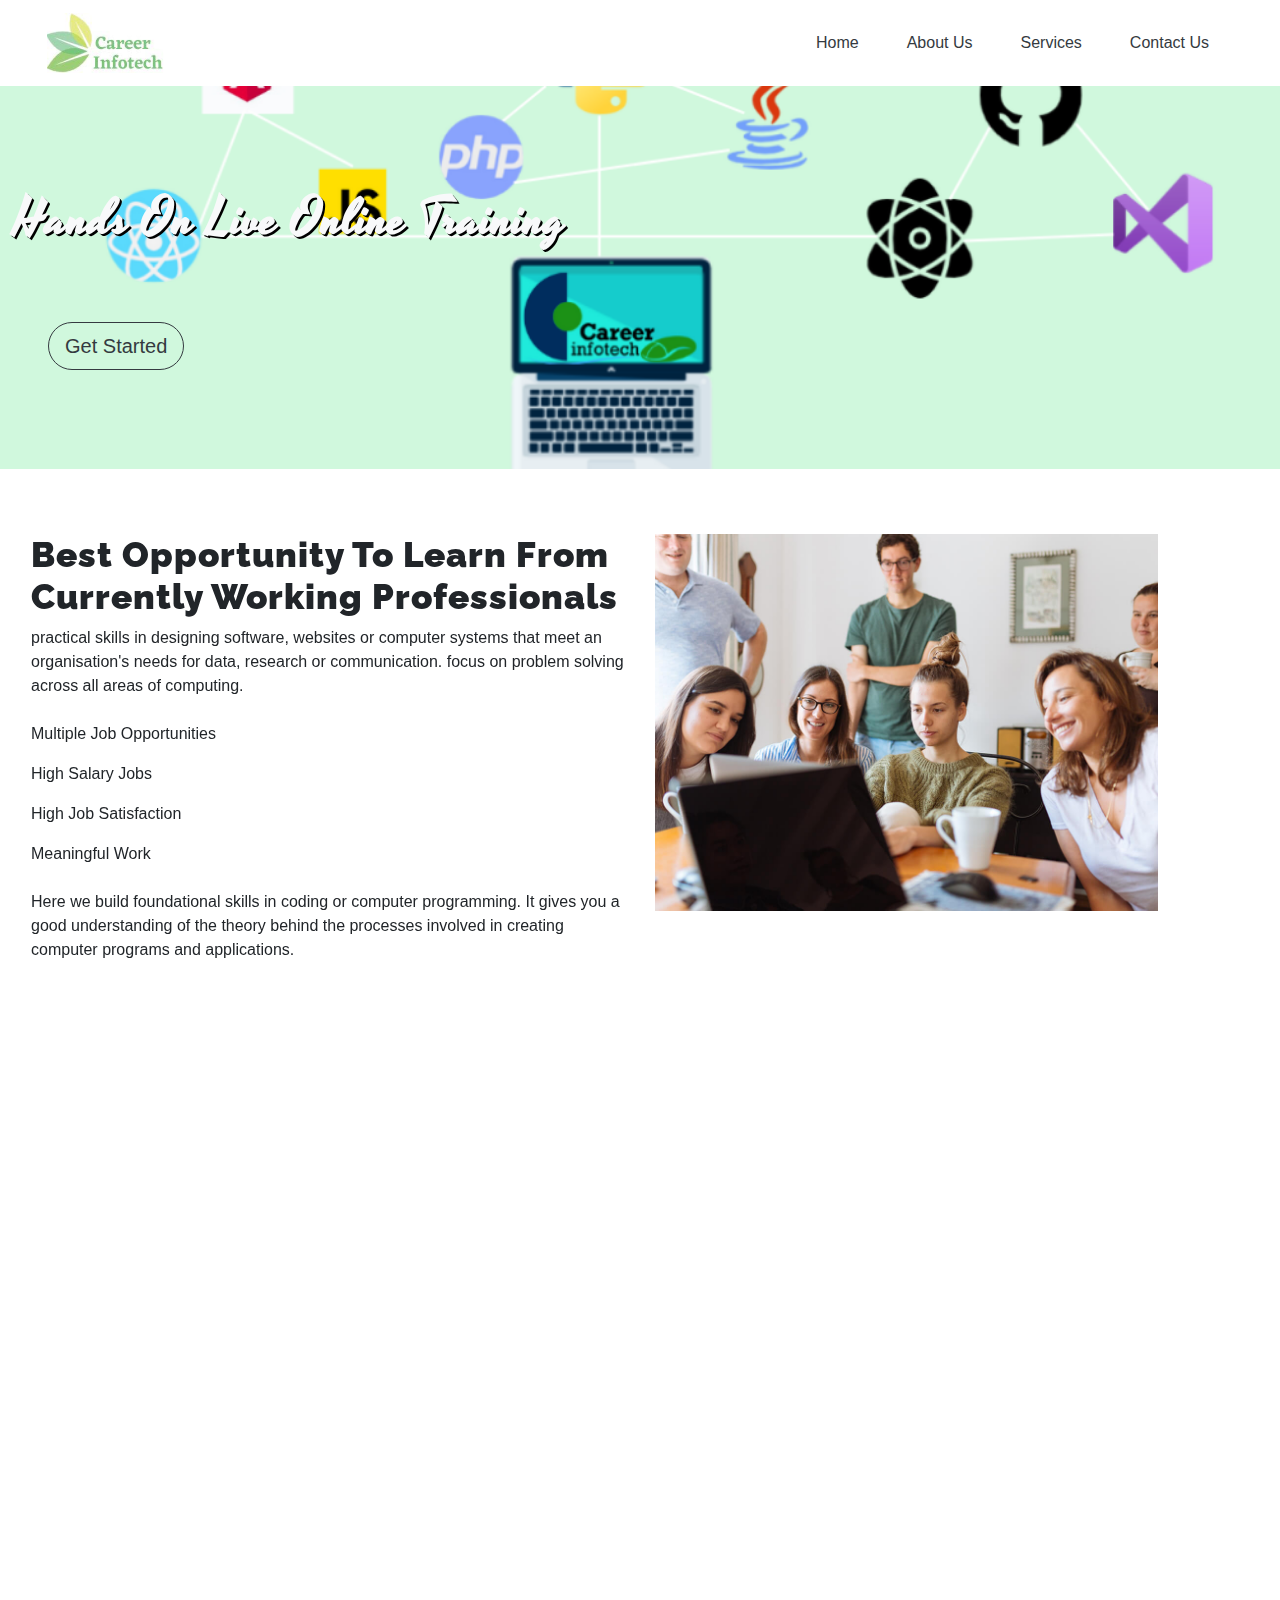
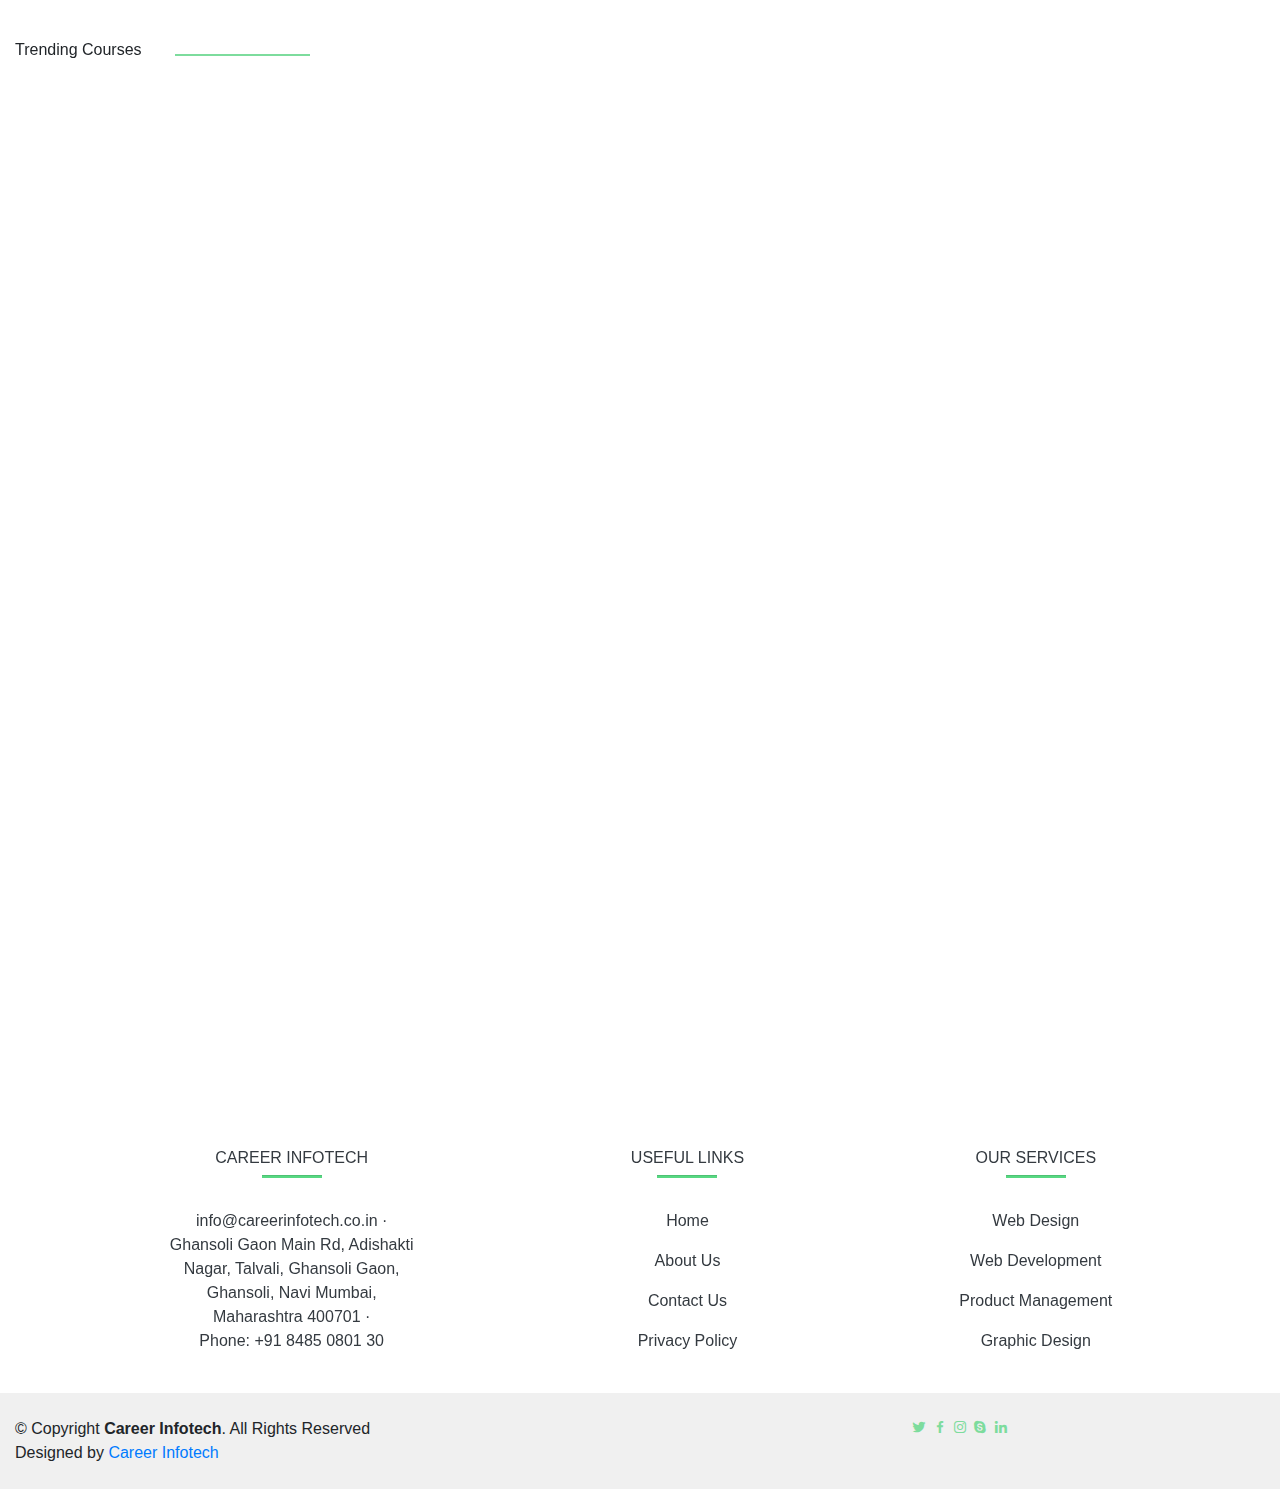
==== commit 01879afa: "changes in homepage" ====
--- a/index.html
+++ b/index.html
@@ -14,7 +14,6 @@
 
     <!-- main css file -->
     <link rel="stylesheet" href="css/style.css">
-    <link rel="shortcut icon" href="img/ci.png" class="w-100" type="image/x-icon">
     <link rel="stylesheet" href="https://cdnjs.cloudflare.com/ajax/libs/font-awesome/6.1.1/css/all.min.css"
         integrity="sha512-KfkfwYDsLkIlwQp6LFnl8zNdLGxu9YAA1QvwINks4PhcElQSvqcyVLLD9aMhXd13uQjoXtEKNosOWaZqXgel0g=="
         crossorigin="anonymous" referrerpolicy="no-referrer" />
@@ -40,7 +39,7 @@
                         <a href="" class="nav-link mx-md-3 fs-5 text-dark">Home</a>
                     </li>
                     <li class="nav-item">
-                        <a class="nav-link mx-md-3 fs-5 text-dark" href="">About Us</a>
+                        <a class="nav-link mx-md-3 fs-5 text-dark" href="about.html">About Us</a>
                     </li>
                     <li class="nav-item">
                         <a href="" class="nav-link mx-md-3 fs-5 text-dark">Services</a>
@@ -237,12 +236,13 @@
             <div class="col-md-4 col-sm-4 col-lg-4">
                 <div class="card size box1" data-aos="zoom-in" data-aos-delay="100">
                     <div class="card-head title1 mt-3">
-                        <h5 class="text-center">
-                            <i class="fa-brands fa-python fa-2xl my-4"></i>
+                        <a class="text-center h5" data-bs-toggle="collapse" data-bs-target="#Example1"
+                            aria-expanded="false" aria-controls="Example1">
+                            <i class="fa-brands fa-python fa-2xl py-4 px-4"></i>
                             UI Fullstack Development
-                        </h5>
-                    </div>
-                    <div class="card-body size p-4">
+                        </a>
+                    </div>
+                    <div class="card-body size p-4 border1 collapse collapse-horizontal" id="Example1">
                         <p class="mt-3">
                             Python is an interpreted, high-level, general-purpose programming language that emphasizes
                             code
@@ -259,12 +259,13 @@
             <div class="col-md-4 col-sm-4 col-lg-4">
                 <div class="card size box1" data-aos="zoom-in" data-aos-delay="100">
                     <div class="card-head title1 mt-3">
-                        <h5 class="text-center">
-                            <i class="fa-solid fa-file-code fa-2xl my-4"></i>
+                        <a class="text-center h5" data-bs-toggle="collapse" data-bs-target="#Example2"
+                            aria-expanded="false" aria-controls="Example">
+                            <i class="fa-solid fa-file-code fa-2xl py-4 px-4"></i>
                             UI Fullstack Developer
-                        </h5>
-                    </div>
-                    <div class="card-body size p-4">
+                        </a>
+                    </div>
+                    <div class="card-body size p-4 border1 collapse collapse-horizontal" id="Example2">
                         <p class="mt-3">
                             Become a Full Stack Developer with Scaler Academy Program Upskill in DSA & System Design
                             with specialization in Full Stack Development Build real-world projects by mastering React,
@@ -276,12 +277,13 @@
             <div class="col-md-4 col-sm-4 col-lg-4">
                 <div class="card size box1" data-aos="zoom-in" data-aos-delay="100">
                     <div class="card-head title1 mt-3">
-                        <h5 class="text-center">
-                            <i class="fa-brands fa-angular fa-2xl my-4"></i>
+                        <a class="text-center h5" data-bs-toggle="collapse" data-bs-target="#Example3"
+                            aria-expanded="false" aria-controls="Example3">
+                            <i class="fa-brands fa-angular fa-2xl py-4 px-4"></i>
                             Angular
-                        </h5>
-                    </div>
-                    <div class="card-body size p-4">
+                        </a>
+                    </div>
+                    <div class="card-body size p-4 border1 collapse collapse-horizontal" id="Example3">
                         <p class="mt-3">
                             Getting started with Angular Welcome to Angular! This tutorial introduces you to the
                             essentials of Angular by walking you through building an e-commerce site with a catalog,
@@ -297,15 +299,18 @@
             <div class="col-md-4 col-sm-4 col-lg-4">
                 <div class="card size box1" data-aos="zoom-in" data-aos-delay="100">
                     <div class="card-head title1 mt-3">
-                        <h5 class="text-center">
-                            <i class='bx bxl-java fa-2xl my-3'></i>
+                        <a class="text-center h5" data-bs-toggle="collapse" data-bs-target="#Example4" aria-expanded="false"
+                            aria-controls="Example4">
+                            <i class='fa-brands fa-java fa-2xl py-4 px-4'></i>
                             Java real time project
-                        </h5>
-                    </div>
-                    <div class="card-body size p-4">
+                        </a>
+                    </div>
+                    <div class="card-body size p-4 border1 collapse collapse-horizontal" id="Example4">
                         <p class="mt-3">
-                            Java Project Ideas - Strengthen your Resume with Real-time Projects Java - one of the most
-                            popular programming languages. After learning Java, it's time to master it with real-time
+                            Java Project Ideas - Strengthen your Resume with Real-time Projects Java - one of the
+                            most
+                            popular programming languages. After learning Java, it's time to master it with
+                            real-time
                             Java
                             project ideas. Work on real-time Java projects and stand out from the crowd.
                         </p>
@@ -315,15 +320,17 @@
             <div class="col-md-4 col-sm-4 col-lg-4">
                 <div class="card size box1" data-aos="zoom-in" data-aos-delay="100">
                     <div class="card-head title1 mt-3">
-                        <h5 class="text-center">
-                            <i class='bx bxl-javascript fa-2xl my-3'></i>
+                        <a class="text-center h5" data-bs-toggle="collapse" data-bs-target="#Example5" aria-expanded="false"
+                            aria-controls="Example5">
+                            <i class='bx bxl-javascript fa-2xl py-2 px-3'></i>
                             Java full stack developer
-                        </h5>
-                    </div>
-                    <div class="card-body size p-4">
+                        </a>
+                    </div>
+                    <div class="card-body size  p-4 collapse collapse-horizontal" id="Example5">
                         <p class="mt-3">
                             Full Stack Java Developer :- The Full Stack Java Developer Job Guarantee Program is an
-                            intense bootcamp, in partnership with HIRIST and HackerEarth, that offers a complete suite
+                            intense bootcamp, in partnership with HIRIST and HackerEarth, that offers a complete
+                            suite
                             of full stack development skills. Complete the course to master these skills and get a
                             guaranteed job with a median pay of 9 LPA
                         </p>
@@ -333,258 +340,278 @@
             <div class="col-md-4 col-sm-4 col-lg-4">
                 <div class="card size box1" data-aos="zoom-in" data-aos-delay="100">
                     <div class="card-head title1 mt-3">
-                        <h5 class="text-center">
-                            <i class="fa-brands fa-angular fa-2xl my-4"></i>
+                        <a class="text-center h5" data-bs-toggle="collapse" data-bs-target="#Example6" aria-expanded="false"
+                            aria-controls="Example6">
+                            <i class="fa-brands fa-angular fa-2xl py-4 px-1"></i>
                             A Comprehensive Guide to DevOps
-                        </h5>
-                    </div>
-                    <div class="card-body size p-4">
+                        </a>
+                    </div>
+                    <div class="card-body size p-4 border1 collapse collapse-horizontal" id="Example6">
                         <p class="mt-3">
-                            The development of the DevOps model seeks to combine practices from software development and
-                            IT operation. The main advantage the DevOps process has over traditional systems development
+                            The development of the DevOps model seeks to combine practices from software development
+                            and
+                            IT operation. The main advantage the DevOps process has over traditional systems
+                            development
                             is speed. When implemented correctly, DevOps can reduce the life cycle of systems
-                            development while enabling continuous delivery. Companies using the development operations
+                            development while enabling continuous delivery. Companies using the development
+                            operations
                             model can increase efficiency while maintaining a high level of software quality.
                         </p>
                     </div>
                 </div>
             </div>
         </div>
-    </div>
-    <!-- Trending corses end -->
-
-    <!-- Upcoming Courses start -->
-    <div class="container-fluid" data-aos="fade-up">
-        <div class="row">
-            <div class="col-md-6 col-sm-6 col-lg-6">
-                <div class="row">
-                    <div class="col-sm-3 col-md-3 col-lg-3">
-                        <p class="mt-5 fs-5 fw-5">Upcoming Courses</p>
-                    </div>
-                    <div class="col-md-9 col-sm-9 col-lg-9 mt-5">
-                        <div class="line mt-3"></div>
-                    </div>
-                </div>
-            </div>
-        </div>
-        <div class="row">
-            <div class="col-md-4 col-sm-4 col-lg-4">
-                <div class="card color" data-aos="zoom-in" data-aos-delay="100">
-                    <div class="card-head title mt-3">
-                        <h5 class="text-center">
-                            <i class="fa-brands fa-java fa-2xl my-4"></i>
-                            Data Structures & <br> Algorithms Using Java
-                        </h5>
-                    </div>
-                    <div class="card-body color p-4">
-                        <p class="mt-3">
-                            Master Data Structures and Algorithms With the Scaler Academy Program Secure product
-                            interviews with
-                            understanding of crucial data structures and algorithms, and their implementation Build
-                            intuition on
-                            the inner workings of various DSA, a foundational skill for any top software engineer Clear
-                            your
-                            concepts and know which data structure to use for the most optimum build
-                        </p>
-                    </div>
-                </div>
-            </div>
-            <div class="col-md-4 col-sm-4 col-lg-4">
-                <div class="card color" data-aos="zoom-in" data-aos-delay="100">
-                    <div class="card-head title mt-3">
-                        <h5 class="text-center">
-                            <i class="fa-brands fa-angular fa-2xl my-4"></i>
-                            Data Structures & <br> Algorithms Angular
-                        </h5>
-                    </div>
-                    <div class="card-body color p-4">
-                        <p class="mt-3">
-                            Getting started with Angular Welcome to Angular! This tutorial introduces you to the
-                            essentials of Angular by walking you through building an e-commerce site with a catalog,
-                            shopping cart, and check-out form. To help you get started right away, this tutorial uses a
-                            ready-made application that you can examine and modify interactively on StackBlitz—without
-                            having to set up a local work environment.
-                        </p>
-                    </div>
-                </div>
-            </div>
-            <div class="col-md-4 col-sm-4 col-lg-4">
-                <div class="card color" data-aos="zoom-in" data-aos-delay="100">
-                    <div class="card-head title mt-3">
-                        <h5 class="text-center">
-                            <i class="fa-solid fa-laptop-code fa-2xl my-4"></i>
-                            Data Structures & <br> Algorithms UI Full Stack Developer
-                        </h5>
-                    </div>
-                    <div class="card-body color p-4">
-                        <p class="mt-3">
-                            Become a Full Stack Developer with Scaler Academy Program <br> Upskill in DSA & System
-                            Design
-                            with specialization in <br> Full Stack Development <br> Build real-world projects by
-                            mastering <br> React,
-                            MERN, JavaScript, etc. <br> Learn the essential Full Stack development concepts from scratch
-                        </p>
-                    </div>
-                </div>
-            </div>
-        </div>
-        <div class="row">
-            <div class="col-md-4 col-sm-4 col-lg-4">
-                <div class="card color" data-aos="zoom-in" data-aos-delay="100">
-                    <div class="card-head title mt-3">
-                        <h5 class="text-center">
-                            <i class="fa-brands fa-java fa-2xl  my-4"></i>
-                            Data Structures & Algorithms Design Patterns in Java
-                        </h5>
-                    </div>
-                    <div class="card-body color p-4">
-                        <p class="mt-3">
-                            Design patterns represent the best practices used by experienced object-oriented software
-                            developers. Design patterns are solutions to general problems that software developers faced
-                            during software development.
-                        </p>
-                    </div>
-                </div>
-            </div>
-            <div class="col-md-4 col-sm-4 col-lg-4">
-                <div class="card color" data-aos="zoom-in" data-aos-delay="100">
-                    <div class="card-head title mt-3">
-                        <h5 class="text-center">
-                            <i class="fa-solid fa-power-off fa-xl my-4"></i>
-                            Data Structures & Algorithms Spring Boot and Marker Service
-                        </h5>
-                    </div>
-                    <div class="card-body color p-4">
-                        <p class="mt-3">
-                            Getting started with Angular Welcome to Angular! This tutorial introduces you to the
-                            essentials of Angular by walking you through building an e-commerce site with a catalog,
-                            shopping cart, and check-out form. To help you get started right away, this tutorial uses a
-                            ready-made application that you can examine and modify interactively on StackBlitz—without
-                            having to set up a local work environment.
-                        </p>
-                    </div>
-                </div>
-            </div>
-            <div class="col-md-4 col-sm-4 col-lg-4">
-                <div class="card color" data-aos="zoom-in" data-aos-delay="100">
-                    <div class="card-head title mt-3">
-                        <h5 class="text-center">
-                            <i class="fa-brands fa-java fa-2xl  my-4"></i>
-                            Data Structures & Algorithms <br> Java Full Stack Developer
-                        </h5>
-                    </div>
-                    <div class="card-body color p-4">
-                        <p class="mt-3">
-                            Full Stack Java Developer The Full Stack Java Developer Job Guarantee Program is an intense
-                            bootcamp, in partnership with HIRIST and HackerEarth, that offers a complete suite of full
-                            stack
-                            development skills. Complete the course to master these skills and get a guaranteed job with
-                            a
-                            median pay of 9 LPA
-                        </p>
-                    </div>
-                </div>
-            </div>
-        </div>
-    </div>
-    <!-- Upcoming courses end -->
-
-    <!-- Footer -->
-    <div class="mt-5">
-        <footer class="text-center text-lg-start text-dark" style="background-color: #fff">
-
-            <!-- Section: Links  -->
-            <section class="">
-                <div class="container text-center text-md-start mt-5">
-                    <!-- Grid row -->
-                    <div class="row mt-3">
-                        <!-- Grid column -->
-                        <div class="col-md-4 col-lg-4 col-xl-3 mx-auto mb-4">
-                            <!-- Content -->
-                            <h6 class="text-uppercase fw-bold">Career Infotech</h6>
-                            <hr class="mb-4 mt-0 d-inline-block mx-auto lines">
-                            <p>
-                                info@careerinfotech.co.in · <br> Ghansoli Gaon Main Rd, Adishakti Nagar, Talvali, Ghansoli
-                                Gaon, Ghansoli, Navi Mumbai, Maharashtra 400701 · Phone: +91 8485 0801 30 /
+    </div>    
+        <!-- Trending corses end -->
+
+        <!-- Upcoming Courses start -->
+        <div class="container-fluid" data-aos="fade-up">
+            <div class="row">
+                <div class="col-md-6 col-sm-6 col-lg-6">
+                    <div class="row">
+                        <div class="col-sm-3 col-md-3 col-lg-3">
+                            <p class="mt-5 fs-5 fw-5">Upcoming Courses</p>
+                        </div>
+                        <div class="col-md-9 col-sm-9 col-lg-9 mt-5">
+                            <div class="line mt-3"></div>
+                        </div>
+                    </div>
+                </div>
+            </div>
+            <div class="row">
+                <div class="col-md-4 col-sm-4 col-lg-4">
+                    <div class="card color" data-aos="zoom-in" data-aos-delay="100">
+                        <div class="card-head title mt-3">
+                            <h5 class="text-center">
+                                <i class="fa-brands fa-java fa-2xl my-4"></i>
+                                Data Structures & <br> Algorithms Using Java
+                            </h5>
+                        </div>
+                        <div class="card-body color p-4">
+                            <p class="mt-3">
+                                Master Data Structures and Algorithms With the Scaler Academy Program Secure product
+                                interviews with
+                                understanding of crucial data structures and algorithms, and their implementation Build
+                                intuition on
+                                the inner workings of various DSA, a foundational skill for any top software engineer
+                                Clear
+                                your
+                                concepts and know which data structure to use for the most optimum build
                             </p>
                         </div>
-                        <!-- Grid column -->
-
-                        <!-- Grid column -->
-                        <div class="col-md-2 col-lg-2 col-xl-2 mx-auto mb-4">
-                            <!-- Links -->
-                            <h6 class="text-uppercase fw-bold">Useful Links</h6>
-                            <hr class="mb-4 mt-0 d-inline-block mx-auto lines">
-                            <p>
-                                <a href="#!" class="text-dark">Home</a>
+                    </div>
+                </div>
+                <div class="col-md-4 col-sm-4 col-lg-4">
+                    <div class="card color" data-aos="zoom-in" data-aos-delay="100">
+                        <div class="card-head title mt-3">
+                            <h5 class="text-center">
+                                <i class="fa-brands fa-angular fa-2xl my-4"></i>
+                                Data Structures & <br> Algorithms Angular
+                            </h5>
+                        </div>
+                        <div class="card-body color p-4">
+                            <p class="mt-3">
+                                Getting started with Angular Welcome to Angular! This tutorial introduces you to the
+                                essentials of Angular by walking you through building an e-commerce site with a catalog,
+                                shopping cart, and check-out form. To help you get started right away, this tutorial
+                                uses a
+                                ready-made application that you can examine and modify interactively on
+                                StackBlitz—without
+                                having to set up a local work environment.
                             </p>
-                            <p>
-                                <a href="#!" class="text-dark">About Us</a>
+                        </div>
+                    </div>
+                </div>
+                <div class="col-md-4 col-sm-4 col-lg-4">
+                    <div class="card color" data-aos="zoom-in" data-aos-delay="100">
+                        <div class="card-head title mt-3">
+                            <h5 class="text-center">
+                                <i class="fa-solid fa-laptop-code fa-2xl my-4"></i>
+                                Data Structures & <br> Algorithms UI Full Stack Developer
+                            </h5>
+                        </div>
+                        <div class="card-body color p-4">
+                            <p class="mt-3">
+                                Become a Full Stack Developer with Scaler Academy Program <br> Upskill in DSA & System
+                                Design
+                                with specialization in <br> Full Stack Development <br> Build real-world projects by
+                                mastering <br> React,
+                                MERN, JavaScript, etc. <br> Learn the essential Full Stack development concepts from
+                                scratch
                             </p>
-                            <p>
-                                <a href="#!" class="text-dark">Contact Us</a>
+                        </div>
+                    </div>
+                </div>
+            </div>
+            <div class="row">
+                <div class="col-md-4 col-sm-4 col-lg-4">
+                    <div class="card color" data-aos="zoom-in" data-aos-delay="100">
+                        <div class="card-head title mt-3">
+                            <h5 class="text-center">
+                                <i class="fa-brands fa-java fa-2xl  my-4"></i>
+                                Data Structures & Algorithms Design Patterns in Java
+                            </h5>
+                        </div>
+                        <div class="card-body color p-4">
+                            <p class="mt-3">
+                                Design patterns represent the best practices used by experienced object-oriented
+                                software
+                                developers. Design patterns are solutions to general problems that software developers
+                                faced
+                                during software development.
                             </p>
-                            <p>
-                                <a href="#!" class="text-dark">Privacy Policy</a>
+                        </div>
+                    </div>
+                </div>
+                <div class="col-md-4 col-sm-4 col-lg-4">
+                    <div class="card color" data-aos="zoom-in" data-aos-delay="100">
+                        <div class="card-head title mt-3">
+                            <h5 class="text-center">
+                                <i class="fa-solid fa-power-off fa-xl my-4"></i>
+                                Data Structures & Algorithms Spring Boot and Marker Service
+                            </h5>
+                        </div>
+                        <div class="card-body color p-4">
+                            <p class="mt-3">
+                                Getting started with Angular Welcome to Angular! This tutorial introduces you to the
+                                essentials of Angular by walking you through building an e-commerce site with a catalog,
+                                shopping cart, and check-out form. To help you get started right away, this tutorial
+                                uses a
+                                ready-made application that you can examine and modify interactively on
+                                StackBlitz—without
+                                having to set up a local work environment.
                             </p>
                         </div>
-                        <!-- Grid column -->
-
-                        <!-- Grid column -->
-                        <div class="col-md-3 col-lg-2 col-xl-2 mx-auto mb-4">
-                            <!-- Links -->
-                            <h6 class="text-uppercase fw-bold">Our services</h6>
-                            <hr class="mb-4 mt-0 d-inline-block mx-auto lines">
-                            <p>
-                                <a href="#!" class="text-dark">Web Design</a>
+                    </div>
+                </div>
+                <div class="col-md-4 col-sm-4 col-lg-4">
+                    <div class="card color" data-aos="zoom-in" data-aos-delay="100">
+                        <div class="card-head title mt-3">
+                            <h5 class="text-center">
+                                <i class="fa-brands fa-java fa-2xl  my-4"></i>
+                                Data Structures & Algorithms <br> Java Full Stack Developer
+                            </h5>
+                        </div>
+                        <div class="card-body color p-4">
+                            <p class="mt-3">
+                                Full Stack Java Developer The Full Stack Java Developer Job Guarantee Program is an
+                                intense
+                                bootcamp, in partnership with HIRIST and HackerEarth, that offers a complete suite of
+                                full
+                                stack
+                                development skills. Complete the course to master these skills and get a guaranteed job
+                                with
+                                a
+                                median pay of 9 LPA
                             </p>
-                            <p>
-                                <a href="#!" class="text-dark">Web Development</a>
-                            </p>
-                            <p>
-                                <a href="#!" class="text-dark">Product Management</a>
-                            </p>
-                            <p>
-                                <a href="#!" class="text-dark">Graphic Design</a>
-                            </p>
-                        </div>                       
-        </footer>
+                        </div>
+                    </div>
+                </div>
+            </div>
+        </div>
+        <!-- Upcoming courses end -->
+
         <!-- Footer -->
-    </div>
-    <!-- End of .container -->
-    <div class="container-fluid py-4" style="background-color: #f0f0f0;">
-        <div class="row">
-            <div class="col-md-6 col-sm-6 col-lg-6">
-                <div class="copyright">
-                  &copy; Copyright <strong><span>Career Infotech</span></strong>. All Rights Reserved
-                </div>
-                <div class="credits">
-                  <!-- All the links in the footer should remain intact. -->
-                  <!-- You can delete the links only if you purchased the pro version. -->
-                  <!-- Licensing information: https://Career Infotech.com/license/ -->
-                  <!-- Purchase the pro version with working PHP/AJAX contact form: https://Career Infotech.com/Career Infotech-free-education-bootstrap-theme/ -->
-                  Designed by <a href="https://Career Infotech.com/">Career Infotech</a>
-                </div>
-              </div>
-              <div class="social-links text-center col-md-6">
-                <a href="#" class="twitter"><i class="bx bxl-twitter fa-2xl"></i></a>
-                <a href="#" class="facebook"><i class="bx bxl-facebook fa-2xl"></i></a>
-                <a href="#" class="instagram"><i class="bx bxl-instagram fa-2xl"></i></a>
-                <a href="#" class="google-plus"><i class="bx bxl-skype fa-2xl"></i></a>
-                <a href="#" class="linkedin"><i class="bx bxl-linkedin fa-2xl"></i></a>
-              </div>
-            </div>
-          </footer>
-
-        </div>
-
-    <!-- script -->
-    <script src="https://unpkg.com/aos@next/dist/aos.js"></script>
-    <script>
-        AOS.init({
-            duration: 1000
-        });
-    </script>
+        <div class="mt-5">
+            <footer class="text-center text-lg-start text-dark" style="background-color: #fff">
+
+                <!-- Section: Links  -->
+                <section class="">
+                    <div class="container text-center text-md-start mt-5">
+                        <!-- Grid row -->
+                        <div class="row mt-3">
+                            <!-- Grid column -->
+                            <div class="col-md-4 col-lg-4 col-xl-3 mx-auto mb-4">
+                                <!-- Content -->
+                                <h6 class="text-uppercase fw-bold">Career Infotech</h6>
+                                <hr class="mb-4 mt-0 d-inline-block mx-auto lines">
+                                <p>
+                                    info@careerinfotech.co.in · <br> Ghansoli Gaon Main Rd, Adishakti Nagar, Talvali,
+                                    Ghansoli
+                                    Gaon, Ghansoli, Navi Mumbai, Maharashtra 400701 · <br> Phone: +91 8485 0801 30
+                                </p>
+                            </div>
+                            <!-- Grid column -->
+
+                            <!-- Grid column -->
+                            <div class="col-md-2 col-lg-2 col-xl-2 mx-auto mb-4">
+                                <!-- Links -->
+                                <h6 class="text-uppercase fw-bold">Useful Links</h6>
+                                <hr class="mb-4 mt-0 d-inline-block mx-auto lines">
+                                <p>
+                                    <a href="#!" class="text-dark">Home</a>
+                                </p>
+                                <p>
+                                    <a href="#!" class="text-dark">About Us</a>
+                                </p>
+                                <p>
+                                    <a href="#!" class="text-dark">Contact Us</a>
+                                </p>
+                                <p>
+                                    <a href="#!" class="text-dark">Privacy Policy</a>
+                                </p>
+                            </div>
+                            <!-- Grid column -->
+
+                            <!-- Grid column -->
+                            <div class="col-md-3 col-lg-2 col-xl-2 mx-auto mb-4">
+                                <!-- Links -->
+                                <h6 class="text-uppercase fw-bold">Our services</h6>
+                                <hr class="mb-4 mt-0 d-inline-block mx-auto lines">
+                                <p>
+                                    <a href="#!" class="text-dark">Web Design</a>
+                                </p>
+                                <p>
+                                    <a href="#!" class="text-dark">Web Development</a>
+                                </p>
+                                <p>
+                                    <a href="#!" class="text-dark">Product Management</a>
+                                </p>
+                                <p>
+                                    <a href="#!" class="text-dark">Graphic Design</a>
+                                </p>
+                            </div>
+            </footer>
+            <!-- Footer -->
+        </div>
+        <!-- End of .container -->
+        <div class="container-fluid py-4" style="background-color: #f0f0f0;">
+            <div class="row">
+                <div class="col-md-6 col-sm-6 col-lg-6">
+                    <div class="copyright">
+                        &copy; Copyright <strong><span>Career Infotech</span></strong>. All Rights Reserved
+                    </div>
+                    <div class="credits">
+                        <!-- All the links in the footer should remain intact. -->
+                        <!-- You can delete the links only if you purchased the pro version. -->
+                        <!-- Licensing information: https://Career Infotech.com/license/ -->
+                        <!-- Purchase the pro version with working PHP/AJAX contact form: https://Career Infotech.com/Career Infotech-free-education-bootstrap-theme/ -->
+                        Designed by <a href="https://Career Infotech.com/">Career Infotech</a>
+                    </div>
+                </div>
+                <div class="social-links text-center col-md-6">
+                    <a href="#" class="twitter"><i class="bx bxl-twitter fa-2xl"></i></a>
+                    <a href="#" class="facebook"><i class="bx bxl-facebook fa-2xl"></i></a>
+                    <a href="#" class="instagram"><i class="bx bxl-instagram fa-2xl"></i></a>
+                    <a href="#" class="google-plus"><i class="bx bxl-skype fa-2xl"></i></a>
+                    <a href="#" class="linkedin"><i class="bx bxl-linkedin fa-2xl"></i></a>
+                </div>
+            </div>
+            </footer>
+
+        </div>
+
+        <!-- script -->
+        <script src="https://cdn.jsdelivr.net/npm/bootstrap@5.2.0-beta1/dist/js/bootstrap.bundle.min.js"
+            integrity="sha384-pprn3073KE6tl6bjs2QrFaJGz5/SUsLqktiwsUTF55Jfv3qYSDhgCecCxMW52nD2"
+            crossorigin="anonymous"></script>
+
+        <script src="https://unpkg.com/aos@next/dist/aos.js"></script>
+        <script>
+            AOS.init({
+                duration: 1000
+            });
+        </script>
 
 </body>
 
--- a/css/style.css
+++ b/css/style.css
@@ -70,16 +70,13 @@
     letter-spacing: 1px;
     font-size: 35px;
 }
-.color{
-    background-color: #d2fadf !important;
-    /* border-radius: 50%; */
-}
+
 .font{
     font-family: 'Raleway', sans-serif;
     font-weight: 900 !important;
 }
 .color{
-    background-color: #7ddc9d !important;
+    background-color: #49cc75 !important;
     color: white;
     font-weight: bold;
 }
@@ -92,10 +89,9 @@
     border: 2px solid white;
 }
 .size{
-    background-color: white !important;
-    color: #7ddc9d;
+    color: #34c464;
     font-weight: bold;
-    background-color: #F8F8F8	 !important;
+    border-color: #fff;
 }
 .title1{
     border-top-left-radius: 30px;
@@ -104,10 +100,7 @@
     padding: 2px;
     border: 2px solid #57d882;
 }
-.box1{
-    background-color: #F8F8F8		!important;
-    /* border: 2px solid #7ddc9d; */
-}
+
 .line{
     width: 30% !important;
     height: 2px !important;
@@ -120,4 +113,8 @@
     width: 60px; 
     background-color: #57d882;
     height: 2px;
-}+}
+.border1{
+    border-right:2px solid rgb(153, 150, 150) !important;
+}
+
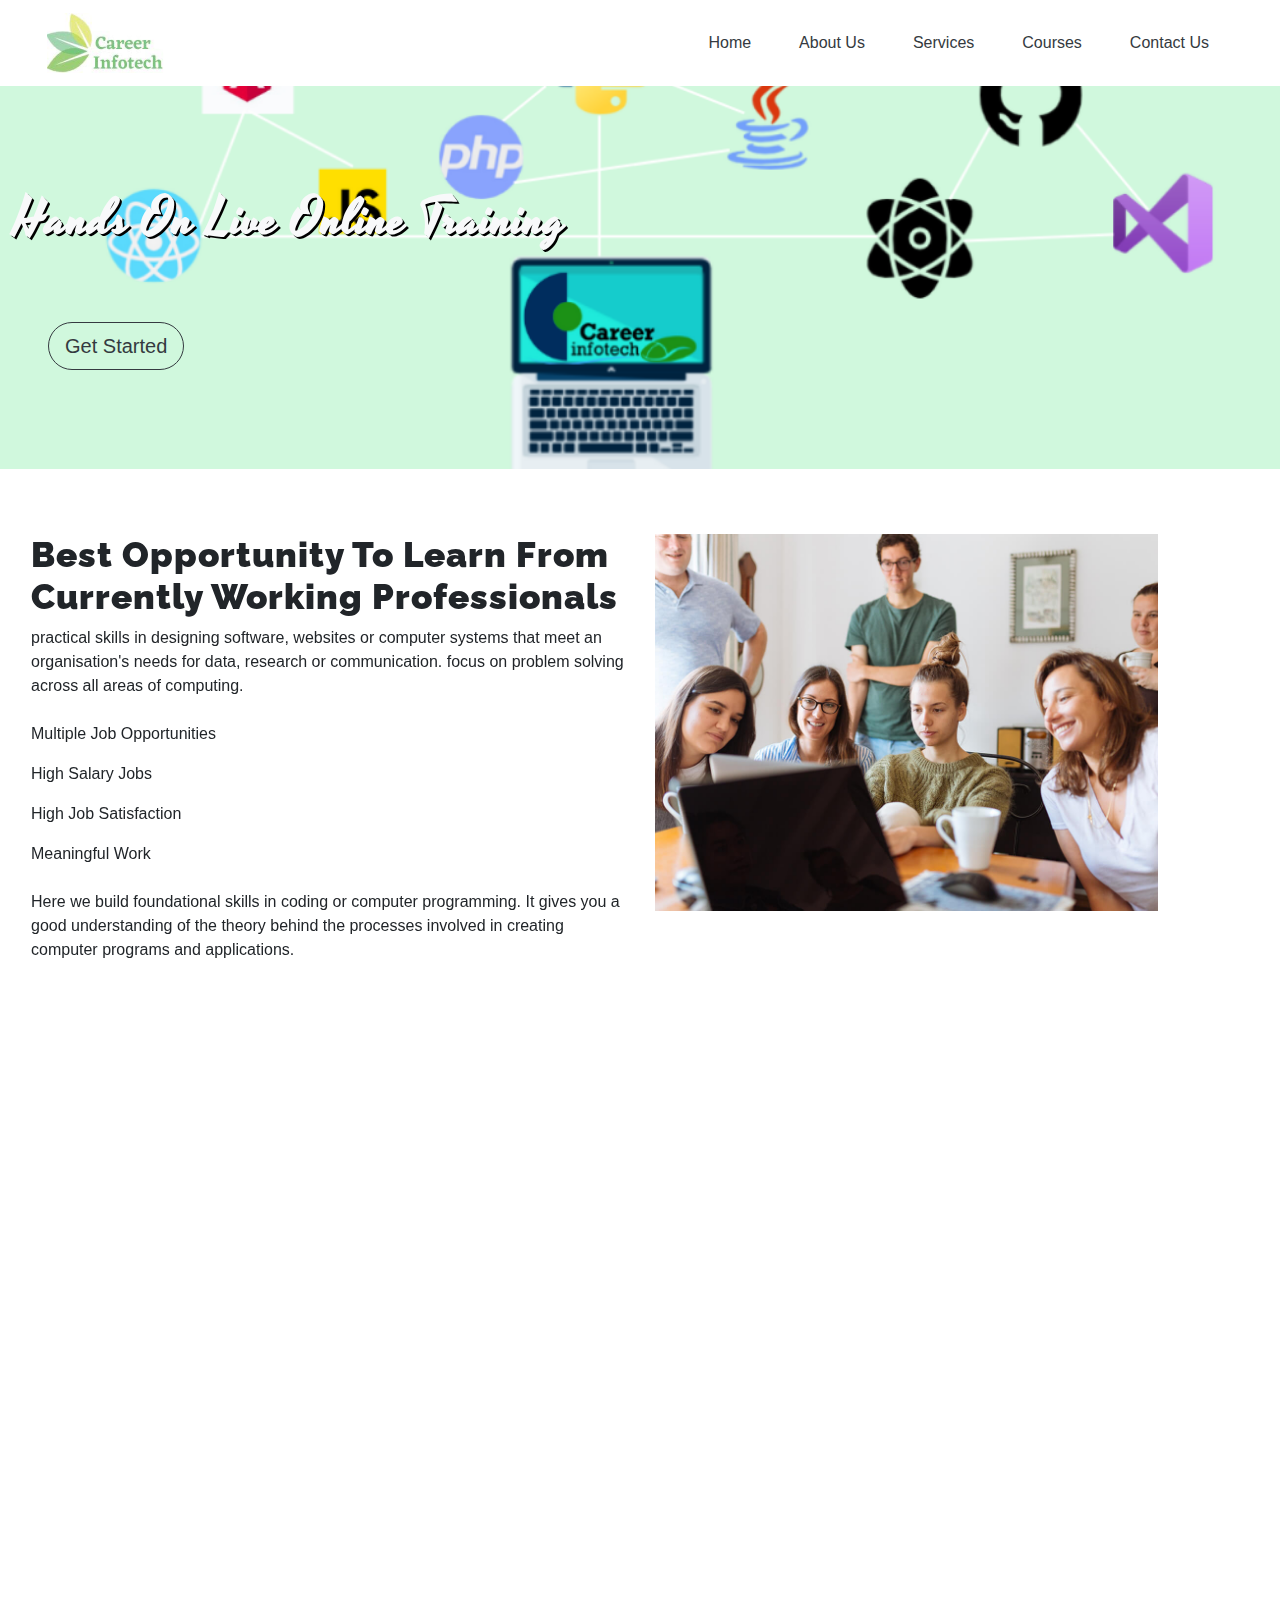
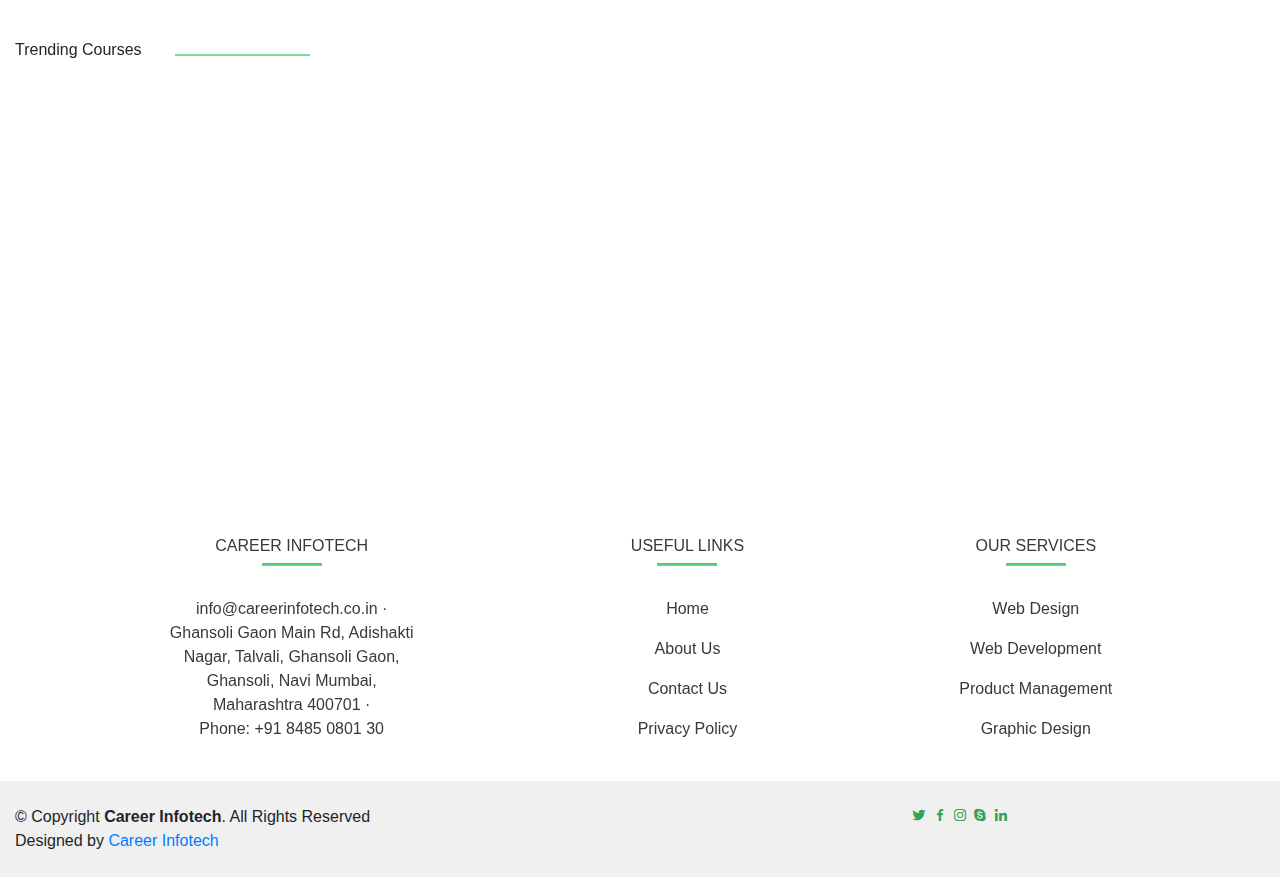
==== commit db05fc26: "added files" ====
--- a/index.html
+++ b/index.html
@@ -42,7 +42,11 @@
                         <a class="nav-link mx-md-3 fs-5 text-dark" href="about.html">About Us</a>
                     </li>
                     <li class="nav-item">
-                        <a href="" class="nav-link mx-md-3 fs-5 text-dark">Services</a>
+                        <a href="https://www.devicecares.com/" target="_blank"
+                            class="nav-link mx-md-3 fs-5 text-dark">Services</a>
+                    </li>
+                    <li class="nav-item">
+                        <a class="nav-link mx-md-3 fs-5 text-dark" href="courses.html"></i>Courses</a>
                     </li>
                     <li class="nav-item">
                         <a href="" class="nav-link mx-md-3 fs-5 text-dark"></i>Contact Us</a>
@@ -299,8 +303,8 @@
             <div class="col-md-4 col-sm-4 col-lg-4">
                 <div class="card size box1" data-aos="zoom-in" data-aos-delay="100">
                     <div class="card-head title1 mt-3">
-                        <a class="text-center h5" data-bs-toggle="collapse" data-bs-target="#Example4" aria-expanded="false"
-                            aria-controls="Example4">
+                        <a class="text-center h5" data-bs-toggle="collapse" data-bs-target="#Example4"
+                            aria-expanded="false" aria-controls="Example4">
                             <i class='fa-brands fa-java fa-2xl py-4 px-4'></i>
                             Java real time project
                         </a>
@@ -320,8 +324,8 @@
             <div class="col-md-4 col-sm-4 col-lg-4">
                 <div class="card size box1" data-aos="zoom-in" data-aos-delay="100">
                     <div class="card-head title1 mt-3">
-                        <a class="text-center h5" data-bs-toggle="collapse" data-bs-target="#Example5" aria-expanded="false"
-                            aria-controls="Example5">
+                        <a class="text-center h5" data-bs-toggle="collapse" data-bs-target="#Example5"
+                            aria-expanded="false" aria-controls="Example5">
                             <i class='bx bxl-javascript fa-2xl py-2 px-3'></i>
                             Java full stack developer
                         </a>
@@ -340,8 +344,8 @@
             <div class="col-md-4 col-sm-4 col-lg-4">
                 <div class="card size box1" data-aos="zoom-in" data-aos-delay="100">
                     <div class="card-head title1 mt-3">
-                        <a class="text-center h5" data-bs-toggle="collapse" data-bs-target="#Example6" aria-expanded="false"
-                            aria-controls="Example6">
+                        <a class="text-center h5" data-bs-toggle="collapse" data-bs-target="#Example6"
+                            aria-expanded="false" aria-controls="Example6">
                             <i class="fa-brands fa-angular fa-2xl py-4 px-1"></i>
                             A Comprehensive Guide to DevOps
                         </a>
@@ -361,257 +365,263 @@
                 </div>
             </div>
         </div>
-    </div>    
-        <!-- Trending corses end -->
-
-        <!-- Upcoming Courses start -->
-        <div class="container-fluid" data-aos="fade-up">
-            <div class="row">
-                <div class="col-md-6 col-sm-6 col-lg-6">
-                    <div class="row">
-                        <div class="col-sm-3 col-md-3 col-lg-3">
-                            <p class="mt-5 fs-5 fw-5">Upcoming Courses</p>
+    </div>
+    <!-- Trending corses end -->
+
+    <!-- Upcoming Courses start -->
+    <div class="container-fluid" data-aos="fade-up">
+        <div class="row">
+            <div class="col-md-6 col-sm-6 col-lg-6">
+                <div class="row">
+                    <div class="col-sm-3 col-md-3 col-lg-3">
+                        <p class="mt-5 fs-5 fw-5">Upcoming Courses</p>
+                    </div>
+                    <div class="col-md-9 col-sm-9 col-lg-9 mt-5">
+                        <div class="line mt-3"></div>
+                    </div>
+                </div>
+            </div>
+        </div>
+        <div class="row">
+            <div class="col-md-4 col-sm-4 col-lg-4">
+                <div class="card color" data-aos="zoom-in" data-aos-delay="100">
+                    <div class="card-head mt-3">
+                        <a class="text-center h5" data-bs-toggle="collapse" data-bs-target="#Example7"
+                            aria-expanded="false" aria-controls="Example7">
+                            <i class="fa-brands fa-java fa-2xl py-3 px-3"></i>
+                            Data Structures & Algorithms Using Java
+                        </a>
+                    </div>
+                    <div class="card-body color p-4 collapse collapse-horizontal" id="Example7">
+                        <p class="mt-3">
+                            Master Data Structures and Algorithms With the Scaler Academy Program Secure product
+                            interviews with
+                            understanding of crucial data structures and algorithms, and their implementation Build
+                            intuition on
+                            the inner workings of various DSA, a foundational skill for any top software engineer
+                            Clear
+                            your
+                            concepts and know which data structure to use for the most optimum build
+                        </p>
+                    </div>
+                </div>
+            </div>
+            <div class="col-md-4 col-sm-4 col-lg-4">
+                <div class="card color" data-aos="zoom-in" data-aos-delay="100">
+                    <div class="card-head mt-3">
+                        <a class="text-center h5" data-bs-toggle="collapse" data-bs-target="#Example8"
+                            aria-expanded="false" aria-controls="Example8">
+                            <i class="fa-brands fa-angular fa-2xl mt-4 mb-4 px-3"></i>
+                            Data Structures & Algorithms Angular
+                        </a>
+                    </div>
+                    <div class="card-body color p-4 collapse collapse-horizontal" id="Example8">
+                        <p class="mt-3">
+                            Getting started with Angular Welcome to Angular! This tutorial introduces you to the
+                            essentials of Angular by walking you through building an e-commerce site with a catalog,
+                            shopping cart, and check-out form. To help you get started right away, this tutorial
+                            uses a
+                            ready-made application that you can examine and modify interactively on
+                            StackBlitz—without
+                            having to set up a local work environment.
+                        </p>
+                    </div>
+                </div>
+            </div>
+            <div class="col-md-4 col-sm-4 col-lg-4">
+                <div class="card color" data-aos="zoom-in" data-aos-delay="100">
+                    <div class="card-head mt-3">
+                        <a class="text-center h5" data-bs-toggle="collapse" data-bs-target="#Example9"
+                            aria-expanded="false" aria-controls="Example9">
+                            <i class="fa-solid fa-laptop-code fa-2xl py-3 px-3"></i>
+                            Data Structures & Algorithms UI Full Stack Developer
+                        </a>
+                    </div>
+                    <div class="card-body color p-4 collapse collapse-horizontal" id="Example9">
+                        <p class="mt-3">
+                            Become a Full Stack Developer with Scaler Academy Program <br> Upskill in DSA & System
+                            Design
+                            with specialization in <br> Full Stack Development <br> Build real-world projects by
+                            mastering <br> React,
+                            MERN, JavaScript, etc. <br> Learn the essential Full Stack development concepts from
+                            scratch
+                        </p>
+                    </div>
+                </div>
+            </div>
+        </div>
+        <div class="row">
+            <div class="col-md-4 col-sm-4 col-lg-4 mt-4">
+                <div class="card color" data-aos="zoom-in" data-aos-delay="100">
+                    <div class="card-head mt-3">
+                        <a class="text-center h5" data-bs-toggle="collapse" data-bs-target="#Example10"
+                            aria-expanded="false" aria-controls="Example10">
+                            <i class="fa-brands fa-java fa-2xl  py-3 px-3"></i>
+                            Data Structures & Algorithms Design Patterns in Java
+                        </a>
+                    </div>
+                    <div class="card-body color p-4 collapse collapse-horizontal" id="Example10">
+                        <p class="mt-3">
+                            Design patterns represent the best practices used by experienced object-oriented
+                            software
+                            developers. Design patterns are solutions to general problems that software developers
+                            faced
+                            during software development.
+                        </p>
+                    </div>
+                </div>
+            </div>
+            <div class="col-md-4 col-sm-4 col-lg-4 mt-4">
+                <div class="card color" data-aos="zoom-in" data-aos-delay="100">
+                    <div class="card-head mt-3">
+                        <a class="text-center h5" data-bs-toggle="collapse" data-bs-target="#Example11"
+                            aria-expanded="false" aria-controls="Example11">
+                            <i class="fa-solid fa-power-off fa-xl py-3 px-3"></i>
+                            Data Structures & Algorithms Spring Boot and Marker Service
+                        </a>
+                    </div>
+                    <div class="card-body color p-4 collapse collapse-horizontal" id="Example11">
+                        <p class="mt-3">
+                            Getting started with Angular Welcome to Angular! This tutorial introduces you to the
+                            essentials of Angular by walking you through building an e-commerce site with a catalog,
+                            shopping cart, and check-out form. To help you get started right away, this tutorial
+                            uses a
+                            ready-made application that you can examine and modify interactively on
+                            StackBlitz—without
+                            having to set up a local work environment.
+                        </p>
+                    </div>
+                </div>
+            </div>
+            <div class="col-md-4 col-sm-4 col-lg-4 mt-4">
+                <div class="card color" data-aos="zoom-in" data-aos-delay="100">
+                    <div class="card-head mt-3">
+                        <a class="text-center h5" data-bs-toggle="collapse" data-bs-target="#Example12"
+                            aria-expanded="false" aria-controls="Example12">
+                            <i class="fa-brands fa-java fa-2xl  py-3 px-3"></i>
+                            Data Structures & Algorithms Java Full Stack Developer
+                        </a>
+                    </div>
+                    <div class="card-body color p-4 collapse collapse-horizontal" id="Example12">
+                        <p class="mt-3">
+                            Full Stack Java Developer The Full Stack Java Developer Job Guarantee Program is an
+                            intense
+                            bootcamp, in partnership with HIRIST and HackerEarth, that offers a complete suite of
+                            full
+                            stack
+                            development skills. Complete the course to master these skills and get a guaranteed job
+                            with
+                            a
+                            median pay of 9 LPA
+                        </p>
+                    </div>
+                </div>
+            </div>
+        </div>
+    </div>
+    <!-- Upcoming courses end -->
+
+    <!-- Footer -->
+    <div class="mt-5">
+        <footer class="text-center text-lg-start text-dark" style="background-color: #fff">
+
+            <!-- Section: Links  -->
+            <section class="">
+                <div class="container text-center text-md-start mt-5">
+                    <!-- Grid row -->
+                    <div class="row mt-3">
+                        <!-- Grid column -->
+                        <div class="col-md-4 col-lg-4 col-xl-3 mx-auto mb-4">
+                            <!-- Content -->
+                            <h6 class="text-uppercase fw-bold">Career Infotech</h6>
+                            <hr class="mb-4 mt-0 d-inline-block mx-auto lines">
+                            <p>
+                                info@careerinfotech.co.in · <br> Ghansoli Gaon Main Rd, Adishakti Nagar, Talvali,
+                                Ghansoli
+                                Gaon, Ghansoli, Navi Mumbai, Maharashtra 400701 · <br> Phone: +91 8485 0801 30
+                            </p>
                         </div>
-                        <div class="col-md-9 col-sm-9 col-lg-9 mt-5">
-                            <div class="line mt-3"></div>
+                        <!-- Grid column -->
+
+                        <!-- Grid column -->
+                        <div class="col-md-2 col-lg-2 col-xl-2 mx-auto mb-4">
+                            <!-- Links -->
+                            <h6 class="text-uppercase fw-bold">Useful Links</h6>
+                            <hr class="mb-4 mt-0 d-inline-block mx-auto lines">
+                            <p>
+                                <a href="#!" class="text-dark">Home</a>
+                            </p>
+                            <p>
+                                <a href="#!" class="text-dark">About Us</a>
+                            </p>
+                            <p>
+                                <a href="#!" class="text-dark">Contact Us</a>
+                            </p>
+                            <p>
+                                <a href="#!" class="text-dark">Privacy Policy</a>
+                            </p>
                         </div>
-                    </div>
-                </div>
-            </div>
-            <div class="row">
-                <div class="col-md-4 col-sm-4 col-lg-4">
-                    <div class="card color" data-aos="zoom-in" data-aos-delay="100">
-                        <div class="card-head title mt-3">
-                            <h5 class="text-center">
-                                <i class="fa-brands fa-java fa-2xl my-4"></i>
-                                Data Structures & <br> Algorithms Using Java
-                            </h5>
+                        <!-- Grid column -->
+
+                        <!-- Grid column -->
+                        <div class="col-md-3 col-lg-2 col-xl-2 mx-auto mb-4">
+                            <!-- Links -->
+                            <h6 class="text-uppercase fw-bold">Our services</h6>
+                            <hr class="mb-4 mt-0 d-inline-block mx-auto lines">
+                            <p>
+                                <a href="#!" class="text-dark">Web Design</a>
+                            </p>
+                            <p>
+                                <a href="#!" class="text-dark">Web Development</a>
+                            </p>
+                            <p>
+                                <a href="#!" class="text-dark">Product Management</a>
+                            </p>
+                            <p>
+                                <a href="#!" class="text-dark">Graphic Design</a>
+                            </p>
                         </div>
-                        <div class="card-body color p-4">
-                            <p class="mt-3">
-                                Master Data Structures and Algorithms With the Scaler Academy Program Secure product
-                                interviews with
-                                understanding of crucial data structures and algorithms, and their implementation Build
-                                intuition on
-                                the inner workings of various DSA, a foundational skill for any top software engineer
-                                Clear
-                                your
-                                concepts and know which data structure to use for the most optimum build
-                            </p>
-                        </div>
-                    </div>
-                </div>
-                <div class="col-md-4 col-sm-4 col-lg-4">
-                    <div class="card color" data-aos="zoom-in" data-aos-delay="100">
-                        <div class="card-head title mt-3">
-                            <h5 class="text-center">
-                                <i class="fa-brands fa-angular fa-2xl my-4"></i>
-                                Data Structures & <br> Algorithms Angular
-                            </h5>
-                        </div>
-                        <div class="card-body color p-4">
-                            <p class="mt-3">
-                                Getting started with Angular Welcome to Angular! This tutorial introduces you to the
-                                essentials of Angular by walking you through building an e-commerce site with a catalog,
-                                shopping cart, and check-out form. To help you get started right away, this tutorial
-                                uses a
-                                ready-made application that you can examine and modify interactively on
-                                StackBlitz—without
-                                having to set up a local work environment.
-                            </p>
-                        </div>
-                    </div>
-                </div>
-                <div class="col-md-4 col-sm-4 col-lg-4">
-                    <div class="card color" data-aos="zoom-in" data-aos-delay="100">
-                        <div class="card-head title mt-3">
-                            <h5 class="text-center">
-                                <i class="fa-solid fa-laptop-code fa-2xl my-4"></i>
-                                Data Structures & <br> Algorithms UI Full Stack Developer
-                            </h5>
-                        </div>
-                        <div class="card-body color p-4">
-                            <p class="mt-3">
-                                Become a Full Stack Developer with Scaler Academy Program <br> Upskill in DSA & System
-                                Design
-                                with specialization in <br> Full Stack Development <br> Build real-world projects by
-                                mastering <br> React,
-                                MERN, JavaScript, etc. <br> Learn the essential Full Stack development concepts from
-                                scratch
-                            </p>
-                        </div>
-                    </div>
-                </div>
-            </div>
-            <div class="row">
-                <div class="col-md-4 col-sm-4 col-lg-4">
-                    <div class="card color" data-aos="zoom-in" data-aos-delay="100">
-                        <div class="card-head title mt-3">
-                            <h5 class="text-center">
-                                <i class="fa-brands fa-java fa-2xl  my-4"></i>
-                                Data Structures & Algorithms Design Patterns in Java
-                            </h5>
-                        </div>
-                        <div class="card-body color p-4">
-                            <p class="mt-3">
-                                Design patterns represent the best practices used by experienced object-oriented
-                                software
-                                developers. Design patterns are solutions to general problems that software developers
-                                faced
-                                during software development.
-                            </p>
-                        </div>
-                    </div>
-                </div>
-                <div class="col-md-4 col-sm-4 col-lg-4">
-                    <div class="card color" data-aos="zoom-in" data-aos-delay="100">
-                        <div class="card-head title mt-3">
-                            <h5 class="text-center">
-                                <i class="fa-solid fa-power-off fa-xl my-4"></i>
-                                Data Structures & Algorithms Spring Boot and Marker Service
-                            </h5>
-                        </div>
-                        <div class="card-body color p-4">
-                            <p class="mt-3">
-                                Getting started with Angular Welcome to Angular! This tutorial introduces you to the
-                                essentials of Angular by walking you through building an e-commerce site with a catalog,
-                                shopping cart, and check-out form. To help you get started right away, this tutorial
-                                uses a
-                                ready-made application that you can examine and modify interactively on
-                                StackBlitz—without
-                                having to set up a local work environment.
-                            </p>
-                        </div>
-                    </div>
-                </div>
-                <div class="col-md-4 col-sm-4 col-lg-4">
-                    <div class="card color" data-aos="zoom-in" data-aos-delay="100">
-                        <div class="card-head title mt-3">
-                            <h5 class="text-center">
-                                <i class="fa-brands fa-java fa-2xl  my-4"></i>
-                                Data Structures & Algorithms <br> Java Full Stack Developer
-                            </h5>
-                        </div>
-                        <div class="card-body color p-4">
-                            <p class="mt-3">
-                                Full Stack Java Developer The Full Stack Java Developer Job Guarantee Program is an
-                                intense
-                                bootcamp, in partnership with HIRIST and HackerEarth, that offers a complete suite of
-                                full
-                                stack
-                                development skills. Complete the course to master these skills and get a guaranteed job
-                                with
-                                a
-                                median pay of 9 LPA
-                            </p>
-                        </div>
-                    </div>
-                </div>
-            </div>
-        </div>
-        <!-- Upcoming courses end -->
-
+        </footer>
         <!-- Footer -->
-        <div class="mt-5">
-            <footer class="text-center text-lg-start text-dark" style="background-color: #fff">
-
-                <!-- Section: Links  -->
-                <section class="">
-                    <div class="container text-center text-md-start mt-5">
-                        <!-- Grid row -->
-                        <div class="row mt-3">
-                            <!-- Grid column -->
-                            <div class="col-md-4 col-lg-4 col-xl-3 mx-auto mb-4">
-                                <!-- Content -->
-                                <h6 class="text-uppercase fw-bold">Career Infotech</h6>
-                                <hr class="mb-4 mt-0 d-inline-block mx-auto lines">
-                                <p>
-                                    info@careerinfotech.co.in · <br> Ghansoli Gaon Main Rd, Adishakti Nagar, Talvali,
-                                    Ghansoli
-                                    Gaon, Ghansoli, Navi Mumbai, Maharashtra 400701 · <br> Phone: +91 8485 0801 30
-                                </p>
-                            </div>
-                            <!-- Grid column -->
-
-                            <!-- Grid column -->
-                            <div class="col-md-2 col-lg-2 col-xl-2 mx-auto mb-4">
-                                <!-- Links -->
-                                <h6 class="text-uppercase fw-bold">Useful Links</h6>
-                                <hr class="mb-4 mt-0 d-inline-block mx-auto lines">
-                                <p>
-                                    <a href="#!" class="text-dark">Home</a>
-                                </p>
-                                <p>
-                                    <a href="#!" class="text-dark">About Us</a>
-                                </p>
-                                <p>
-                                    <a href="#!" class="text-dark">Contact Us</a>
-                                </p>
-                                <p>
-                                    <a href="#!" class="text-dark">Privacy Policy</a>
-                                </p>
-                            </div>
-                            <!-- Grid column -->
-
-                            <!-- Grid column -->
-                            <div class="col-md-3 col-lg-2 col-xl-2 mx-auto mb-4">
-                                <!-- Links -->
-                                <h6 class="text-uppercase fw-bold">Our services</h6>
-                                <hr class="mb-4 mt-0 d-inline-block mx-auto lines">
-                                <p>
-                                    <a href="#!" class="text-dark">Web Design</a>
-                                </p>
-                                <p>
-                                    <a href="#!" class="text-dark">Web Development</a>
-                                </p>
-                                <p>
-                                    <a href="#!" class="text-dark">Product Management</a>
-                                </p>
-                                <p>
-                                    <a href="#!" class="text-dark">Graphic Design</a>
-                                </p>
-                            </div>
-            </footer>
-            <!-- Footer -->
-        </div>
-        <!-- End of .container -->
-        <div class="container-fluid py-4" style="background-color: #f0f0f0;">
-            <div class="row">
-                <div class="col-md-6 col-sm-6 col-lg-6">
-                    <div class="copyright">
-                        &copy; Copyright <strong><span>Career Infotech</span></strong>. All Rights Reserved
-                    </div>
-                    <div class="credits">
-                        <!-- All the links in the footer should remain intact. -->
-                        <!-- You can delete the links only if you purchased the pro version. -->
-                        <!-- Licensing information: https://Career Infotech.com/license/ -->
-                        <!-- Purchase the pro version with working PHP/AJAX contact form: https://Career Infotech.com/Career Infotech-free-education-bootstrap-theme/ -->
-                        Designed by <a href="https://Career Infotech.com/">Career Infotech</a>
-                    </div>
-                </div>
-                <div class="social-links text-center col-md-6">
-                    <a href="#" class="twitter"><i class="bx bxl-twitter fa-2xl"></i></a>
-                    <a href="#" class="facebook"><i class="bx bxl-facebook fa-2xl"></i></a>
-                    <a href="#" class="instagram"><i class="bx bxl-instagram fa-2xl"></i></a>
-                    <a href="#" class="google-plus"><i class="bx bxl-skype fa-2xl"></i></a>
-                    <a href="#" class="linkedin"><i class="bx bxl-linkedin fa-2xl"></i></a>
-                </div>
-            </div>
-            </footer>
-
-        </div>
-
-        <!-- script -->
-        <script src="https://cdn.jsdelivr.net/npm/bootstrap@5.2.0-beta1/dist/js/bootstrap.bundle.min.js"
-            integrity="sha384-pprn3073KE6tl6bjs2QrFaJGz5/SUsLqktiwsUTF55Jfv3qYSDhgCecCxMW52nD2"
-            crossorigin="anonymous"></script>
-
-        <script src="https://unpkg.com/aos@next/dist/aos.js"></script>
-        <script>
-            AOS.init({
-                duration: 1000
-            });
-        </script>
+    </div>
+    <!-- End of .container -->
+    <div class="container-fluid py-4" style="background-color: #f0f0f0;">
+        <div class="row">
+            <div class="col-md-6 col-sm-6 col-lg-6">
+                <div class="copyright">
+                    &copy; Copyright <strong><span>Career Infotech</span></strong>. All Rights Reserved
+                </div>
+                <div class="credits">
+                    <!-- All the links in the footer should remain intact. -->
+                    <!-- You can delete the links only if you purchased the pro version. -->
+                    <!-- Licensing information: https://Career Infotech.com/license/ -->
+                    <!-- Purchase the pro version with working PHP/AJAX contact form: https://Career Infotech.com/Career Infotech-free-education-bootstrap-theme/ -->
+                    Designed by <a href="https://Career Infotech.com/">Career Infotech</a>
+                </div>
+            </div>
+            <div class="social-links text-center col-md-6">
+                <a href="#" class="twitter"><i class="bx bxl-twitter fa-2xl"></i></a>
+                <a href="#" class="facebook"><i class="bx bxl-facebook fa-2xl"></i></a>
+                <a href="#" class="instagram"><i class="bx bxl-instagram fa-2xl"></i></a>
+                <a href="#" class="google-plus"><i class="bx bxl-skype fa-2xl"></i></a>
+                <a href="#" class="linkedin"><i class="bx bxl-linkedin fa-2xl"></i></a>
+            </div>
+        </div>
+        </footer>
+
+    </div>
+
+    <!-- script -->
+    <script src="https://cdn.jsdelivr.net/npm/bootstrap@5.2.0-beta1/dist/js/bootstrap.bundle.min.js"
+        integrity="sha384-pprn3073KE6tl6bjs2QrFaJGz5/SUsLqktiwsUTF55Jfv3qYSDhgCecCxMW52nD2"
+        crossorigin="anonymous"></script>
+
+    <script src="https://unpkg.com/aos@next/dist/aos.js"></script>
+    <script>
+        AOS.init({
+            duration: 1000
+        });
+    </script>
 
 </body>
 
--- a/css/style.css
+++ b/css/style.css
@@ -79,14 +79,9 @@
     background-color: #49cc75 !important;
     color: white;
     font-weight: bold;
-}
-.title{
     border-top-left-radius: 30px;
     border-bottom-right-radius: 30px;
     background-color:  #57d882;
-    margin: 10px;
-    padding: 2px;
-    border: 2px solid white;
 }
 .size{
     color: #34c464;
@@ -107,7 +102,7 @@
     background-color: #7ddc9d !important;
 }
 .bx{
-    color: #7ddc9d !important;
+    color: #30a557 !important;
 }
 .lines{
     width: 60px; 
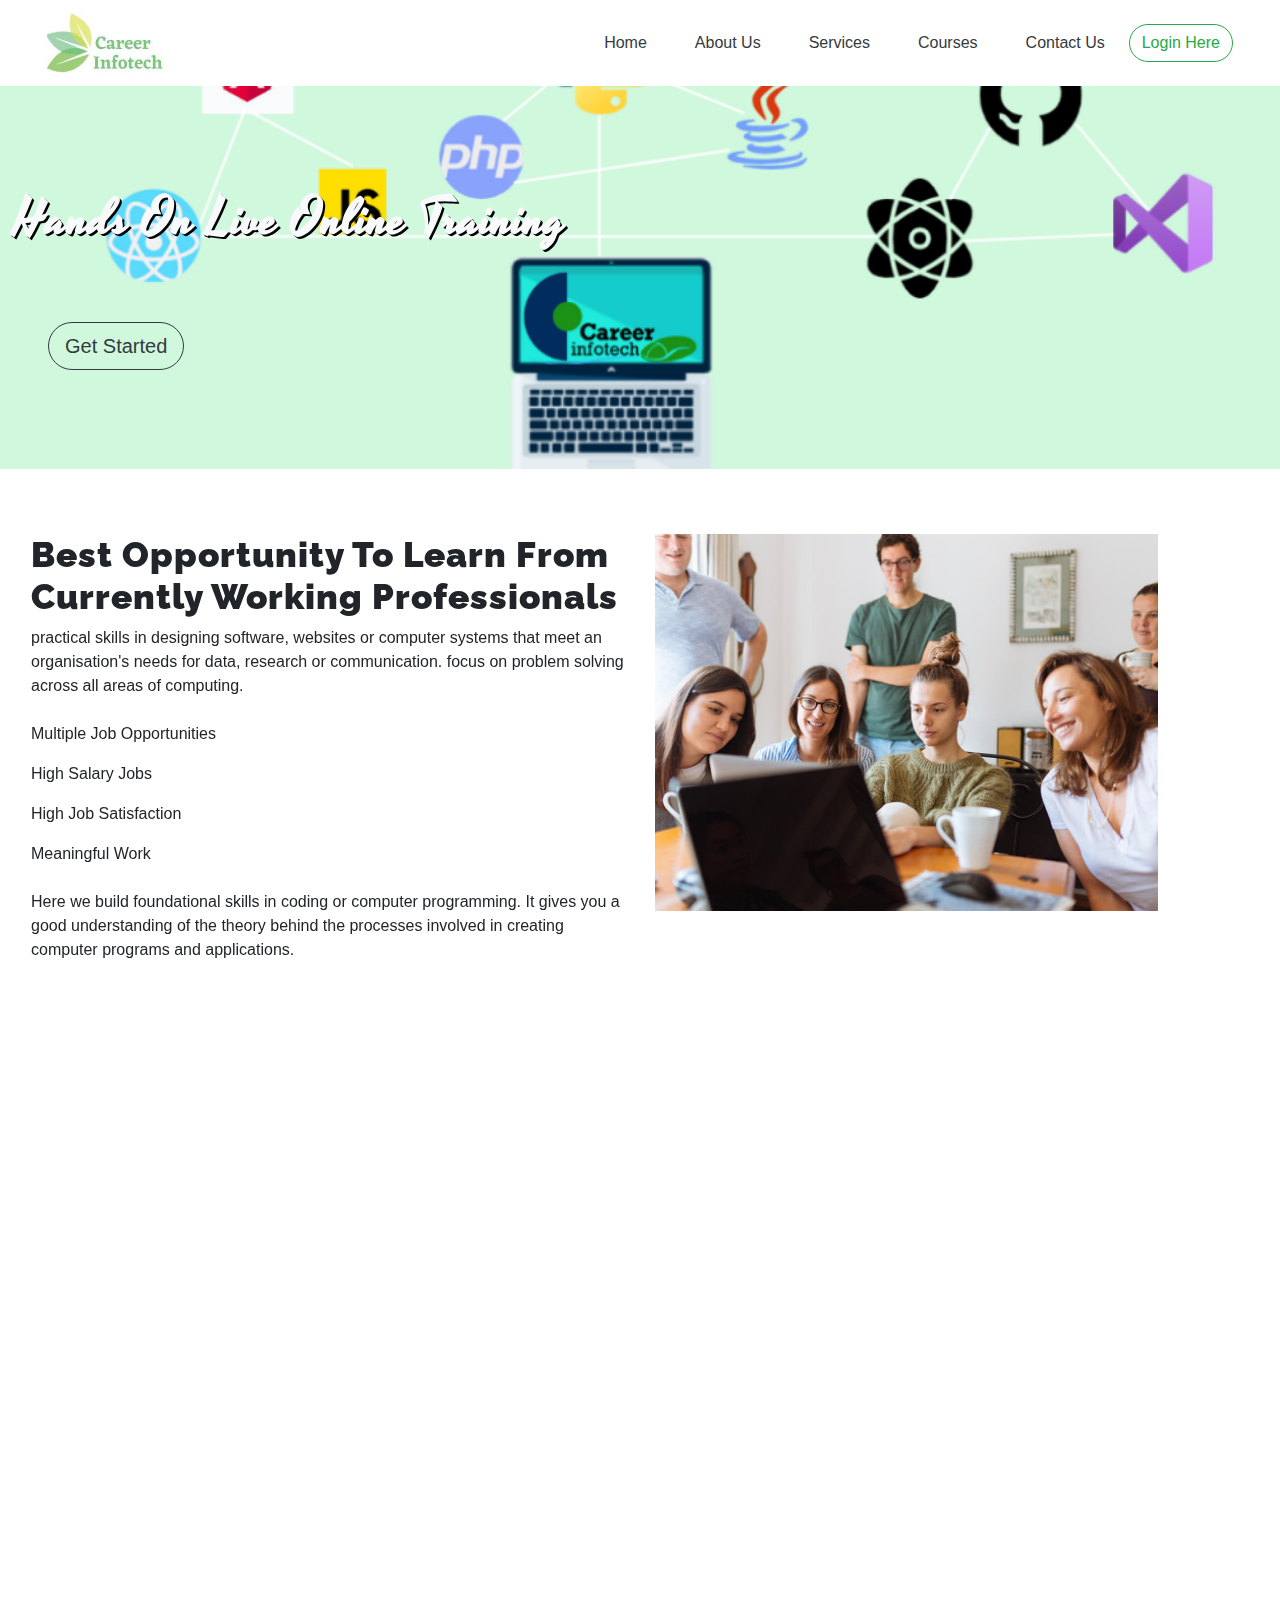
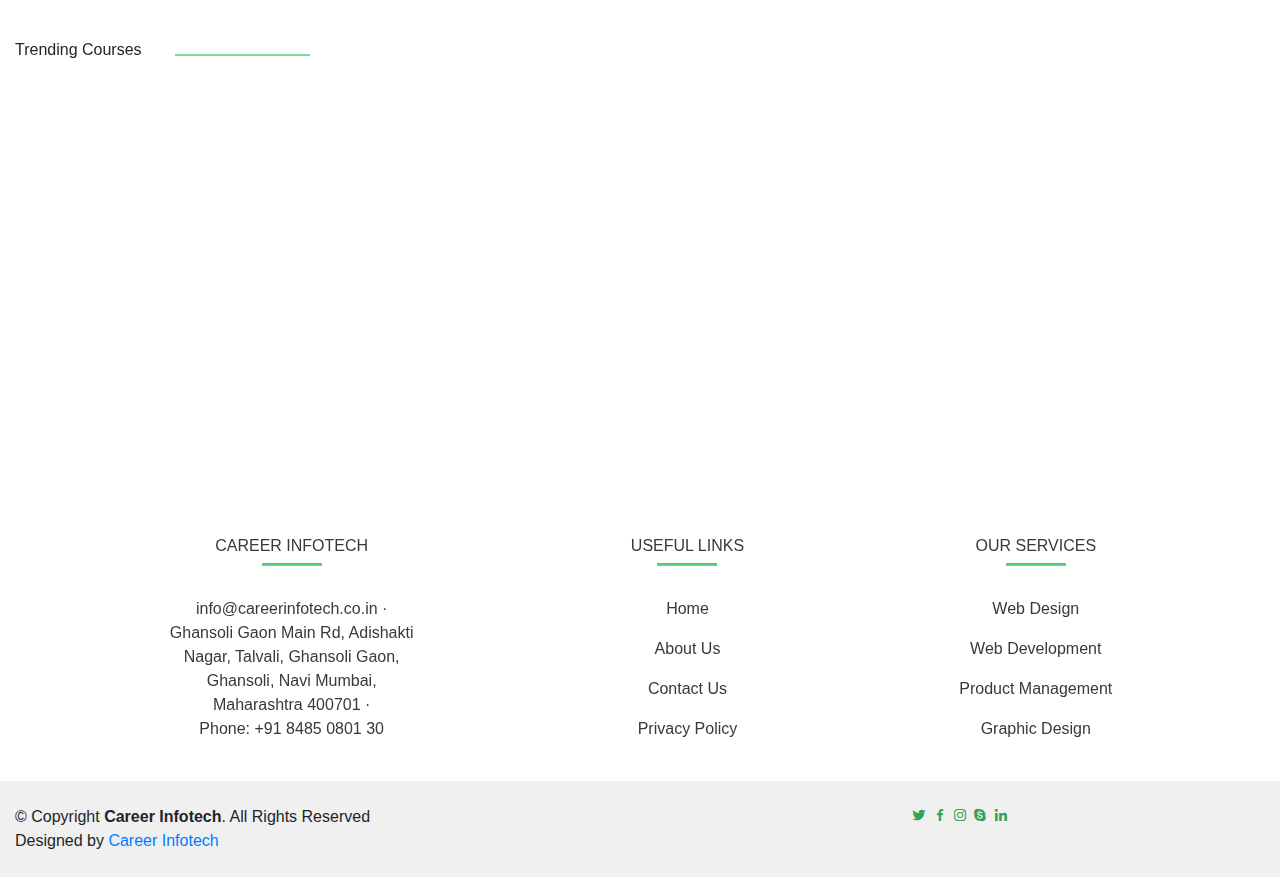
==== commit 8c188d57: "added course page" ====
--- a/index.html
+++ b/index.html
@@ -53,6 +53,95 @@
                     </li>
                 </ul>
             </div>
+
+            <!-- button start -->
+            <button type="button" class="btn btn-outline-success" data-bs-toggle="modal" data-bs-target="#Modal">Login
+                Here</button>
+            <!-- button end -->
+
+            <!-- modal start -->
+            <div id="Modal" class="modal fade">
+                <div class="modal-dialog" role="document">
+                    <div class="modal-content">
+                        <div class="modal-header"> <!-- modal-header start -->
+                            <h3 class="modal-title">
+                                <i class="fa-solid fa-user-plus fa-xl mt-4"></i>
+                                Login
+                            </h3>
+                        </div> <!-- modal-header end -->
+                        <div class="modal-body"> <!-- modal body start -->
+                            <form role="form" method="POST" action="">
+                                <input type="hidden" name="_token" value="">
+                                <div class="form-group">
+                                    <label class="control-label">E-Mail Address</label>
+                                    <div>
+                                        <input type="email" class="form-control input-lg" name="email" value="">
+                                    </div>
+                                </div>
+                                <div class="form-group">
+                                    <label class="control-label">Password</label>
+                                    <div>
+                                        <input type="password" class="form-control input-lg" name="password">
+                                    </div>
+                                </div>
+                                <div class="form-group">
+                                    <div>
+                                        <div class="checkbox">
+                                            <label>
+                                                <input type="checkbox" name="remember"> Remember Me
+                                            </label>
+                                        </div>
+                                    </div>
+                                </div>
+                                <div class="form-group">
+                                    <div>
+                                        <button type="submit" class="btn btn-success">Login</button>
+
+                                        <a class="btn btn-link" href="">Forgot Your Password?</a>
+                                    </div>
+                                </div>
+                            </form>
+                            <!-- <h1>Register Here</h1>
+                            <form role="form" method="POST" action="">
+                                <input type="hidden" name="_token" value="">
+                                <div class="form-group">
+                                    <label class="control-label">Username</label>
+                                    <div>
+                                        <input type="text" class="form-control input-lg" name="name" value="">
+                                    </div>
+                                </div>
+                                <div class="form-group">
+                                    <label class="control-label">E-Mail Address</label>
+                                    <div>
+                                        <input type="email" class="form-control input-lg" name="email" value="">
+                                    </div>
+                                </div>
+                                <div class="form-group">
+                                    <label class="control-label">Password</label>
+                                    <div>
+                                        <input type="password" class="form-control input-lg" name="password">
+                                    </div>
+                                </div>
+                                <div class="form-group">
+                                    <label class="control-label">Confirm Password</label>
+                                    <div>
+                                        <input type="password" class="form-control input-lg"
+                                            name="password_confirmation">
+                                    </div>
+                                </div>
+                                <div class="form-group">
+                                    <div>
+                                        <button type="submit" class="btn btn-success">
+                                            Register
+                                        </button>
+                                    </div>
+                                </div>
+                            </form> -->
+                        </div> <!-- modal body end -->
+                    </div><!-- modal-content end-->
+                </div><!-- modal-dialog end -->
+            </div>
+            <!-- modal end -->
         </nav>
     </div>
     <!-- navbar end -->
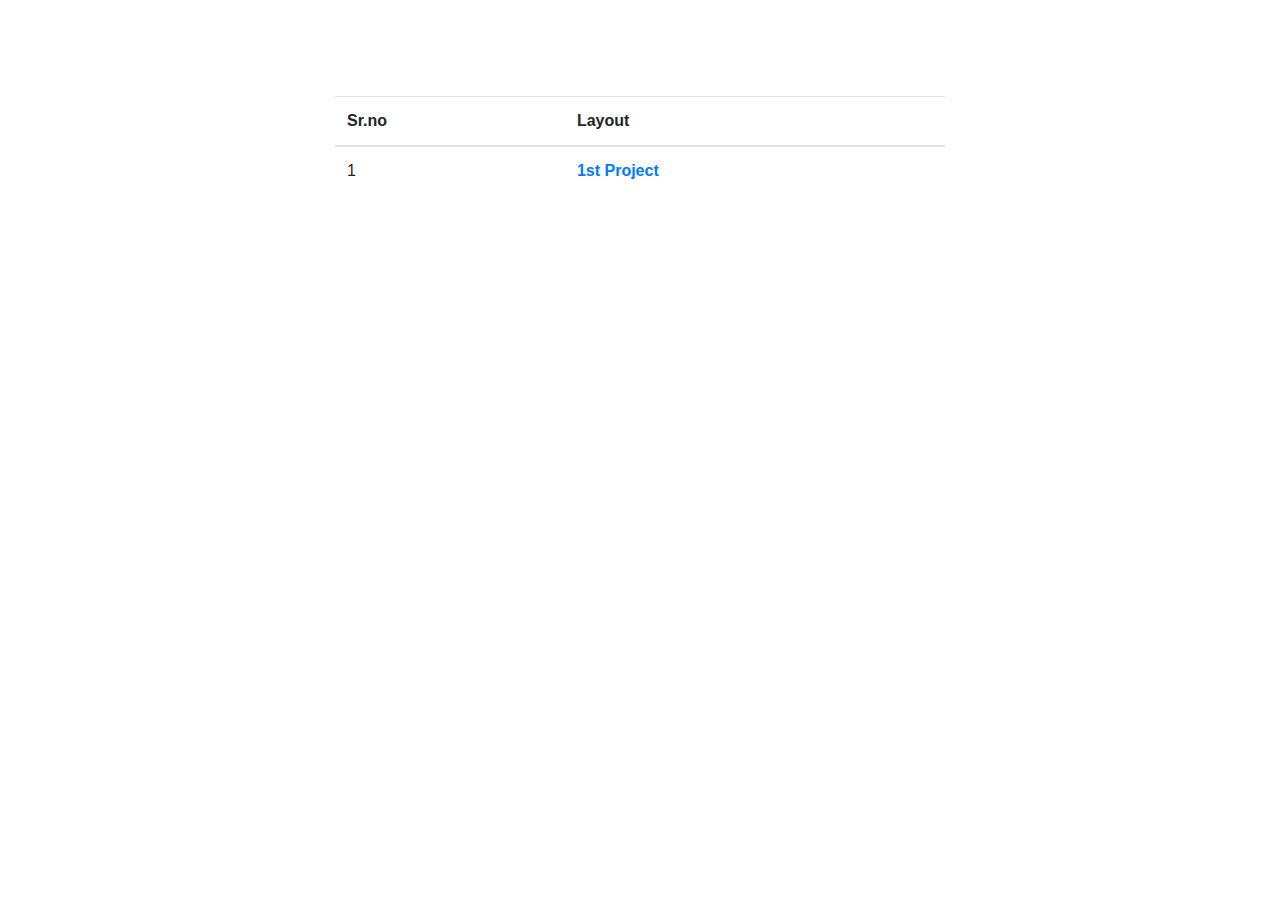
==== commit 004eb657: "created index" ====
--- a/index.html
+++ b/index.html
@@ -5,713 +5,35 @@
     <meta charset="UTF-8">
     <meta http-equiv="X-UA-Compatible" content="IE=edge">
     <meta name="viewport" content="width=device-width, initial-scale=1.0">
-    <title>Career Infotech</title>
-    <!-- Favicons -->
-    <link rel="shortcut icon" href="img/ci.png" type="image/x-icon">
-
-    <!-- Bootstrap link -->
+    <title>mainpage</title>
     <link rel="stylesheet" href="css/bootstrap.min.css">
-
-    <!-- main css file -->
-    <link rel="stylesheet" href="css/style.css">
-    <link rel="stylesheet" href="https://cdnjs.cloudflare.com/ajax/libs/font-awesome/6.1.1/css/all.min.css"
-        integrity="sha512-KfkfwYDsLkIlwQp6LFnl8zNdLGxu9YAA1QvwINks4PhcElQSvqcyVLLD9aMhXd13uQjoXtEKNosOWaZqXgel0g=="
-        crossorigin="anonymous" referrerpolicy="no-referrer" />
-    <link href='https://unpkg.com/boxicons@2.1.2/css/boxicons.min.css' rel='stylesheet'>
-    <link rel="stylesheet" href="https://unpkg.com/aos@next/dist/aos.css" />
-
 </head>
 
 <body>
-
-    <!-- navbar-start -->
     <div class="container-fluid">
-        <nav class="navbar navbar-expand-sm mx-3">
-            <div class="navbar-brand">
-                <img src="img/logo2.jpeg" style="width: 7.5rem;" alt="logo">
-            </div>
-            <button class="navbar-toggler" type="button" data-bs-toggle="collapse" data-bs-target="#example">
-                <span class='bx bx-menu bx-md'></span>
-            </button>
-            <div class="collapse navbar-collapse justify-content-end" id="example">
-                <ul class="navbar-nav">
-                    <li class="nav-item">
-                        <a href="" class="nav-link mx-md-3 fs-5 text-dark">Home</a>
-                    </li>
-                    <li class="nav-item">
-                        <a class="nav-link mx-md-3 fs-5 text-dark" href="about.html">About Us</a>
-                    </li>
-                    <li class="nav-item">
-                        <a href="https://www.devicecares.com/" target="_blank"
-                            class="nav-link mx-md-3 fs-5 text-dark">Services</a>
-                    </li>
-                    <li class="nav-item">
-                        <a class="nav-link mx-md-3 fs-5 text-dark" href="courses.html"></i>Courses</a>
-                    </li>
-                    <li class="nav-item">
-                        <a href="" class="nav-link mx-md-3 fs-5 text-dark"></i>Contact Us</a>
-                    </li>
-                </ul>
-            </div>
-
-            <!-- button start -->
-            <button type="button" class="btn btn-outline-success" data-bs-toggle="modal" data-bs-target="#Modal">Login
-                Here</button>
-            <!-- button end -->
-
-            <!-- modal start -->
-            <div id="Modal" class="modal fade">
-                <div class="modal-dialog" role="document">
-                    <div class="modal-content">
-                        <div class="modal-header"> <!-- modal-header start -->
-                            <h3 class="modal-title">
-                                <i class="fa-solid fa-user-plus fa-xl mt-4"></i>
-                                Login
-                            </h3>
-                        </div> <!-- modal-header end -->
-                        <div class="modal-body"> <!-- modal body start -->
-                            <form role="form" method="POST" action="">
-                                <input type="hidden" name="_token" value="">
-                                <div class="form-group">
-                                    <label class="control-label">E-Mail Address</label>
-                                    <div>
-                                        <input type="email" class="form-control input-lg" name="email" value="">
-                                    </div>
-                                </div>
-                                <div class="form-group">
-                                    <label class="control-label">Password</label>
-                                    <div>
-                                        <input type="password" class="form-control input-lg" name="password">
-                                    </div>
-                                </div>
-                                <div class="form-group">
-                                    <div>
-                                        <div class="checkbox">
-                                            <label>
-                                                <input type="checkbox" name="remember"> Remember Me
-                                            </label>
-                                        </div>
-                                    </div>
-                                </div>
-                                <div class="form-group">
-                                    <div>
-                                        <button type="submit" class="btn btn-success">Login</button>
-
-                                        <a class="btn btn-link" href="">Forgot Your Password?</a>
-                                    </div>
-                                </div>
-                            </form>
-                            <!-- <h1>Register Here</h1>
-                            <form role="form" method="POST" action="">
-                                <input type="hidden" name="_token" value="">
-                                <div class="form-group">
-                                    <label class="control-label">Username</label>
-                                    <div>
-                                        <input type="text" class="form-control input-lg" name="name" value="">
-                                    </div>
-                                </div>
-                                <div class="form-group">
-                                    <label class="control-label">E-Mail Address</label>
-                                    <div>
-                                        <input type="email" class="form-control input-lg" name="email" value="">
-                                    </div>
-                                </div>
-                                <div class="form-group">
-                                    <label class="control-label">Password</label>
-                                    <div>
-                                        <input type="password" class="form-control input-lg" name="password">
-                                    </div>
-                                </div>
-                                <div class="form-group">
-                                    <label class="control-label">Confirm Password</label>
-                                    <div>
-                                        <input type="password" class="form-control input-lg"
-                                            name="password_confirmation">
-                                    </div>
-                                </div>
-                                <div class="form-group">
-                                    <div>
-                                        <button type="submit" class="btn btn-success">
-                                            Register
-                                        </button>
-                                    </div>
-                                </div>
-                            </form> -->
-                        </div> <!-- modal body end -->
-                    </div><!-- modal-content end-->
-                </div><!-- modal-dialog end -->
-            </div>
-            <!-- modal end -->
-        </nav>
-    </div>
-    <!-- navbar end -->
-
-    <!-- background-img container start-->
-    <div class="container-fluid background">
-        <!-- row start -->
-        <div class="row">
-            <div class="col-md-6 col-sm-6 col-lg-6 mt-5 ml-5">
-                <h1 class="text-light">
-                    <!-- The Bright Place to Build <br> The Best Career Value -->
-                </h1>
-            </div>
-            <div class="col-md-12 col-sm-12 col-lg-12 my-5">
-                <h3 class="text-light" id="font">Hands On Live Online Training</h3>
-            </div>
-            <button type="button" class="btn btn-lg btn-outline-dark mx-5 my-3">Get Started</button>
-        </div><!-- row end -->
-    </div>
-    <!-- background-img container end-->
-
-    <!-- content start-->
-    <div class="container-fluid">
-        <!-- row start -->
-        <div class="row">
-            <!-- column start -->
-            <div class="col-md-6 col-sm-6 col-lg-6 mt-5" data-aos="fade-up-right">
-                <h3 class="ml-3 font">
-                    Best Opportunity To Learn From Currently Working Professionals
-                </h3>
-                <p class="ml-3">
-                    practical skills in designing software, websites or computer systems that meet an organisation's
-                    needs for data, research or communication. focus on problem solving across all areas of computing.
-                </p>
-                <ul>
-                    <li class="nav-link">
-                        <i class="fa-regular fa-circle-check text-success"></i>
-                        Multiple Job Opportunities
-                    </li>
-                    <li class="nav-link">
-                        <i class="fa-regular fa-circle-check text-success"></i>
-                        High Salary Jobs
-                    </li>
-                    <li class="nav-link">
-                        <i class="fa-regular fa-circle-check text-success"></i>
-                        High Job Satisfaction
-                    </li>
-                    <li class="nav-link">
-                        <i class="fa-regular fa-circle-check text-success"></i>
-                        Meaningful Work
-                    </li>
-                </ul>
-                <p class="ml-3">
-                    Here we build foundational skills in coding or computer programming. It gives you a good
-                    understanding of the theory behind the processes involved in creating computer
-                    programs and applications.
-                </p>
-            </div>
-            <!-- column end -->
-
-            <!-- column start -->
-            <div class="col-md-5 col-sm-5 col-lg-5 mt-5" data-aos="fade-up-left">
-                <img src="img/about.jpg" class="w-100" alt="">
-            </div>
-            <!-- column end -->
-        </div>
-        <!-- row end -->
-    </div>
-    <!-- content-end -->
-
-    <!-- card start -->
-    <div class="container-fluid mt-5">
-        <!-- row start -->
-        <div class="row">
-            <!-- column start -->
-            <div class="col-md-4 col-sm-4 col-lg-4" data-aos="fade-up">
-                <!-- card start-->
-                <div class="card">
-                    <!-- card-body start -->
-                    <div class="card-body abc">
-                        <h3 class="text-light">
-                            Why Choose Career Infotech?
-                        </h3>
-                        <p class="text-light mt-3">
-                            Aspiring Coding professionals must know that in order to succeed in the Coding field you
-                            must
-                            be committed to learning and adapting to new technological advancements in order to stay
-                            competitive. This entails getting the right mix of experience and certifications. Coding
-                            professionals that stay on top of the latest tech trends will have many career options to
-                            choose from.
-
-                            If you are interested in a career in Information Technology, reach out to the Career
-                            Infotech online or offline traning near by you. Our Computer & Networking Technician and
-                            Experts.
-                            programmers will train you to get the skills you need for the jobs of today.
-                        </p>
-                        <!-- column start -->
-                        <div class="col-md-12 col-sm-12 col-lg-12 d-flex justify-content-center mt-5">
-                            <button type="button" class="btn btn-md mx-2 var">Learn More
-                                <i class='bx bx-chevron-right ml-2'></i>
-                            </button>
-                        </div>
-                        <!-- column end -->
-                    </div>
-                    <!-- card body end -->
-                </div>
-                <!-- card end -->
-            </div>
-            <!-- column end -->
-            <div class="col-md-8 col-sm-8 col-lg-8 mt-5">
-                <div class="row">
-                    <div class="col-md-4 col-sm-4 col-lg-4" data-aos="fade-up">
-                        <div class="card">
-                            <div class="card-body bg-light">
-                                <div class="d-flex justify-content-center">
-                                    <img src="img/on-campus-training.png" alt="">
-                                </div>
-                                <h4 class="mt-2 text-center">
-                                    In-time Course Completion
-                                </h4>
-                                <p class="text-center mt-3">
-                                    Our courses are strategically and innovatively designed, blending both theoretical
-                                    and practical teaching methods. The modules are carefully chosen to ensure the
-                                    course is as industry-relevant as possible.
-                                </p>
-                            </div>
-                        </div>
-                    </div>
-                    <div class="col-md-4 col-sm-4 col-lg-4" data-aos="fade-up">
-                        <div class="card">
-                            <div class="card-body bg-light">
-                                <div class="d-flex justify-content-center">
-                                    <img src="img/classroom-training.png" alt="">
-                                </div>
-                                <h4 class="mt-2 text-center">
-                                    Blend Traning Approach
-                                </h4>
-                                <p class="mt-3 text-center">
-                                    We adopt an integrated approach to training that helps our students get both the IT
-                                    knowledge and skills required to handle the challenging corporate responsibilities.
-                                    Learning is adequately
-                                </p>
-                            </div>
-                        </div>
-                    </div>
-                    <div class="col-md-4 col-sm-4 col-lg-4" data-aos="fade-up">
-                        <div class="card">
-                            <div class="card-body bg-light">
-                                <div class="d-flex justify-content-center">
-                                    <img src="img/corporate-training.png" alt="">
-                                </div>
-                                <h4 class="mt-2 text-center">
-                                    Free Demo Sessions
-                                </h4>
-                                <p class="mt-3 text-center">
-                                    We also provide our prospective students with the option to try the various programs
-                                    and courses that we offer through our free demo service. Using this service students
-                                    can test the course quality and get a better understanding
-                                </p>
-                            </div>
-                        </div>
-                    </div>
-                </div>
-            </div>
-        </div>
-        <!-- row end -->
-    </div>
-    <!-- card end -->
-
-    <!-- Trending courses start -->
-    <div class="container-fluid" data-aoas="fade-up">
-        <div class="row">
-            <div class="col-md-6 col-sm-6 col-lg-6">
-                <div class="row">
-                    <div class="col-sm-3 col-md-3 col-lg-3">
-                        <p class="mt-5 fs-5 fw-5">Trending Courses</p>
-                    </div>
-                    <div class="col-md-9 col-sm-9 col-lg-9 mt-5">
-                        <div class="line mt-3"></div>
-                    </div>
-                </div>
-            </div>
-        </div>
-        <div class="row">
-            <div class="col-md-4 col-sm-4 col-lg-4">
-                <div class="card size box1" data-aos="zoom-in" data-aos-delay="100">
-                    <div class="card-head title1 mt-3">
-                        <a class="text-center h5" data-bs-toggle="collapse" data-bs-target="#Example1"
-                            aria-expanded="false" aria-controls="Example1">
-                            <i class="fa-brands fa-python fa-2xl py-4 px-4"></i>
-                            UI Fullstack Development
-                        </a>
-                    </div>
-                    <div class="card-body size p-4 border1 collapse collapse-horizontal" id="Example1">
-                        <p class="mt-3">
-                            Python is an interpreted, high-level, general-purpose programming language that emphasizes
-                            code
-                            readability. It’s a dynamically typed and garbage-collected language that supports
-                            structured,
-                            object-oriented, and functional programming. It s often described as a "batteries included"
-                            language due to its comprehensive standard library. In this path you will learn the basics
-                            of
-                            Python and more advanced topics such as object-oriented design and code organization.
-                        </p>
-                    </div>
-                </div>
-            </div>
-            <div class="col-md-4 col-sm-4 col-lg-4">
-                <div class="card size box1" data-aos="zoom-in" data-aos-delay="100">
-                    <div class="card-head title1 mt-3">
-                        <a class="text-center h5" data-bs-toggle="collapse" data-bs-target="#Example2"
-                            aria-expanded="false" aria-controls="Example">
-                            <i class="fa-solid fa-file-code fa-2xl py-4 px-4"></i>
-                            UI Fullstack Developer
-                        </a>
-                    </div>
-                    <div class="card-body size p-4 border1 collapse collapse-horizontal" id="Example2">
-                        <p class="mt-3">
-                            Become a Full Stack Developer with Scaler Academy Program Upskill in DSA & System Design
-                            with specialization in Full Stack Development Build real-world projects by mastering React,
-                            MERN, JavaScript, etc. Learn the essential Full Stack development concepts from scratch
-                        </p>
-                    </div>
-                </div>
-            </div>
-            <div class="col-md-4 col-sm-4 col-lg-4">
-                <div class="card size box1" data-aos="zoom-in" data-aos-delay="100">
-                    <div class="card-head title1 mt-3">
-                        <a class="text-center h5" data-bs-toggle="collapse" data-bs-target="#Example3"
-                            aria-expanded="false" aria-controls="Example3">
-                            <i class="fa-brands fa-angular fa-2xl py-4 px-4"></i>
-                            Angular
-                        </a>
-                    </div>
-                    <div class="card-body size p-4 border1 collapse collapse-horizontal" id="Example3">
-                        <p class="mt-3">
-                            Getting started with Angular Welcome to Angular! This tutorial introduces you to the
-                            essentials of Angular by walking you through building an e-commerce site with a catalog,
-                            shopping cart, and check-out form. To help you get started right away, this tutorial uses a
-                            ready-made application that you can examine and modify interactively on StackBlitz—without
-                            having to set up a local work environment.
-                        </p>
-                    </div>
-                </div>
-            </div>
-        </div>
-        <div class="row">
-            <div class="col-md-4 col-sm-4 col-lg-4">
-                <div class="card size box1" data-aos="zoom-in" data-aos-delay="100">
-                    <div class="card-head title1 mt-3">
-                        <a class="text-center h5" data-bs-toggle="collapse" data-bs-target="#Example4"
-                            aria-expanded="false" aria-controls="Example4">
-                            <i class='fa-brands fa-java fa-2xl py-4 px-4'></i>
-                            Java real time project
-                        </a>
-                    </div>
-                    <div class="card-body size p-4 border1 collapse collapse-horizontal" id="Example4">
-                        <p class="mt-3">
-                            Java Project Ideas - Strengthen your Resume with Real-time Projects Java - one of the
-                            most
-                            popular programming languages. After learning Java, it's time to master it with
-                            real-time
-                            Java
-                            project ideas. Work on real-time Java projects and stand out from the crowd.
-                        </p>
-                    </div>
-                </div>
-            </div>
-            <div class="col-md-4 col-sm-4 col-lg-4">
-                <div class="card size box1" data-aos="zoom-in" data-aos-delay="100">
-                    <div class="card-head title1 mt-3">
-                        <a class="text-center h5" data-bs-toggle="collapse" data-bs-target="#Example5"
-                            aria-expanded="false" aria-controls="Example5">
-                            <i class='bx bxl-javascript fa-2xl py-2 px-3'></i>
-                            Java full stack developer
-                        </a>
-                    </div>
-                    <div class="card-body size  p-4 collapse collapse-horizontal" id="Example5">
-                        <p class="mt-3">
-                            Full Stack Java Developer :- The Full Stack Java Developer Job Guarantee Program is an
-                            intense bootcamp, in partnership with HIRIST and HackerEarth, that offers a complete
-                            suite
-                            of full stack development skills. Complete the course to master these skills and get a
-                            guaranteed job with a median pay of 9 LPA
-                        </p>
-                    </div>
-                </div>
-            </div>
-            <div class="col-md-4 col-sm-4 col-lg-4">
-                <div class="card size box1" data-aos="zoom-in" data-aos-delay="100">
-                    <div class="card-head title1 mt-3">
-                        <a class="text-center h5" data-bs-toggle="collapse" data-bs-target="#Example6"
-                            aria-expanded="false" aria-controls="Example6">
-                            <i class="fa-brands fa-angular fa-2xl py-4 px-1"></i>
-                            A Comprehensive Guide to DevOps
-                        </a>
-                    </div>
-                    <div class="card-body size p-4 border1 collapse collapse-horizontal" id="Example6">
-                        <p class="mt-3">
-                            The development of the DevOps model seeks to combine practices from software development
-                            and
-                            IT operation. The main advantage the DevOps process has over traditional systems
-                            development
-                            is speed. When implemented correctly, DevOps can reduce the life cycle of systems
-                            development while enabling continuous delivery. Companies using the development
-                            operations
-                            model can increase efficiency while maintaining a high level of software quality.
-                        </p>
-                    </div>
-                </div>
+        <div class="row mt-5 d-flex justify-content-center">
+            <div class="col-sm-6 col-md-6 col-lg-6 mt-5">
+                <table class="table">
+                    <thead>
+                        <tr>
+                            <th>Sr.no</th>
+                            <th>Layout</th>
+                        </tr>
+                    </thead>
+                    <tbody>
+                        <tr>
+                            <td>1</td>
+                            <td>
+                                <a href="view.html">
+                                    <b>1st Project</b>
+                                </a>
+                            </td>
+                        </tr>
+                    </tbody>
+                </table>
             </div>
         </div>
     </div>
-    <!-- Trending corses end -->
-
-    <!-- Upcoming Courses start -->
-    <div class="container-fluid" data-aos="fade-up">
-        <div class="row">
-            <div class="col-md-6 col-sm-6 col-lg-6">
-                <div class="row">
-                    <div class="col-sm-3 col-md-3 col-lg-3">
-                        <p class="mt-5 fs-5 fw-5">Upcoming Courses</p>
-                    </div>
-                    <div class="col-md-9 col-sm-9 col-lg-9 mt-5">
-                        <div class="line mt-3"></div>
-                    </div>
-                </div>
-            </div>
-        </div>
-        <div class="row">
-            <div class="col-md-4 col-sm-4 col-lg-4">
-                <div class="card color" data-aos="zoom-in" data-aos-delay="100">
-                    <div class="card-head mt-3">
-                        <a class="text-center h5" data-bs-toggle="collapse" data-bs-target="#Example7"
-                            aria-expanded="false" aria-controls="Example7">
-                            <i class="fa-brands fa-java fa-2xl py-3 px-3"></i>
-                            Data Structures & Algorithms Using Java
-                        </a>
-                    </div>
-                    <div class="card-body color p-4 collapse collapse-horizontal" id="Example7">
-                        <p class="mt-3">
-                            Master Data Structures and Algorithms With the Scaler Academy Program Secure product
-                            interviews with
-                            understanding of crucial data structures and algorithms, and their implementation Build
-                            intuition on
-                            the inner workings of various DSA, a foundational skill for any top software engineer
-                            Clear
-                            your
-                            concepts and know which data structure to use for the most optimum build
-                        </p>
-                    </div>
-                </div>
-            </div>
-            <div class="col-md-4 col-sm-4 col-lg-4">
-                <div class="card color" data-aos="zoom-in" data-aos-delay="100">
-                    <div class="card-head mt-3">
-                        <a class="text-center h5" data-bs-toggle="collapse" data-bs-target="#Example8"
-                            aria-expanded="false" aria-controls="Example8">
-                            <i class="fa-brands fa-angular fa-2xl mt-4 mb-4 px-3"></i>
-                            Data Structures & Algorithms Angular
-                        </a>
-                    </div>
-                    <div class="card-body color p-4 collapse collapse-horizontal" id="Example8">
-                        <p class="mt-3">
-                            Getting started with Angular Welcome to Angular! This tutorial introduces you to the
-                            essentials of Angular by walking you through building an e-commerce site with a catalog,
-                            shopping cart, and check-out form. To help you get started right away, this tutorial
-                            uses a
-                            ready-made application that you can examine and modify interactively on
-                            StackBlitz—without
-                            having to set up a local work environment.
-                        </p>
-                    </div>
-                </div>
-            </div>
-            <div class="col-md-4 col-sm-4 col-lg-4">
-                <div class="card color" data-aos="zoom-in" data-aos-delay="100">
-                    <div class="card-head mt-3">
-                        <a class="text-center h5" data-bs-toggle="collapse" data-bs-target="#Example9"
-                            aria-expanded="false" aria-controls="Example9">
-                            <i class="fa-solid fa-laptop-code fa-2xl py-3 px-3"></i>
-                            Data Structures & Algorithms UI Full Stack Developer
-                        </a>
-                    </div>
-                    <div class="card-body color p-4 collapse collapse-horizontal" id="Example9">
-                        <p class="mt-3">
-                            Become a Full Stack Developer with Scaler Academy Program <br> Upskill in DSA & System
-                            Design
-                            with specialization in <br> Full Stack Development <br> Build real-world projects by
-                            mastering <br> React,
-                            MERN, JavaScript, etc. <br> Learn the essential Full Stack development concepts from
-                            scratch
-                        </p>
-                    </div>
-                </div>
-            </div>
-        </div>
-        <div class="row">
-            <div class="col-md-4 col-sm-4 col-lg-4 mt-4">
-                <div class="card color" data-aos="zoom-in" data-aos-delay="100">
-                    <div class="card-head mt-3">
-                        <a class="text-center h5" data-bs-toggle="collapse" data-bs-target="#Example10"
-                            aria-expanded="false" aria-controls="Example10">
-                            <i class="fa-brands fa-java fa-2xl  py-3 px-3"></i>
-                            Data Structures & Algorithms Design Patterns in Java
-                        </a>
-                    </div>
-                    <div class="card-body color p-4 collapse collapse-horizontal" id="Example10">
-                        <p class="mt-3">
-                            Design patterns represent the best practices used by experienced object-oriented
-                            software
-                            developers. Design patterns are solutions to general problems that software developers
-                            faced
-                            during software development.
-                        </p>
-                    </div>
-                </div>
-            </div>
-            <div class="col-md-4 col-sm-4 col-lg-4 mt-4">
-                <div class="card color" data-aos="zoom-in" data-aos-delay="100">
-                    <div class="card-head mt-3">
-                        <a class="text-center h5" data-bs-toggle="collapse" data-bs-target="#Example11"
-                            aria-expanded="false" aria-controls="Example11">
-                            <i class="fa-solid fa-power-off fa-xl py-3 px-3"></i>
-                            Data Structures & Algorithms Spring Boot and Marker Service
-                        </a>
-                    </div>
-                    <div class="card-body color p-4 collapse collapse-horizontal" id="Example11">
-                        <p class="mt-3">
-                            Getting started with Angular Welcome to Angular! This tutorial introduces you to the
-                            essentials of Angular by walking you through building an e-commerce site with a catalog,
-                            shopping cart, and check-out form. To help you get started right away, this tutorial
-                            uses a
-                            ready-made application that you can examine and modify interactively on
-                            StackBlitz—without
-                            having to set up a local work environment.
-                        </p>
-                    </div>
-                </div>
-            </div>
-            <div class="col-md-4 col-sm-4 col-lg-4 mt-4">
-                <div class="card color" data-aos="zoom-in" data-aos-delay="100">
-                    <div class="card-head mt-3">
-                        <a class="text-center h5" data-bs-toggle="collapse" data-bs-target="#Example12"
-                            aria-expanded="false" aria-controls="Example12">
-                            <i class="fa-brands fa-java fa-2xl  py-3 px-3"></i>
-                            Data Structures & Algorithms Java Full Stack Developer
-                        </a>
-                    </div>
-                    <div class="card-body color p-4 collapse collapse-horizontal" id="Example12">
-                        <p class="mt-3">
-                            Full Stack Java Developer The Full Stack Java Developer Job Guarantee Program is an
-                            intense
-                            bootcamp, in partnership with HIRIST and HackerEarth, that offers a complete suite of
-                            full
-                            stack
-                            development skills. Complete the course to master these skills and get a guaranteed job
-                            with
-                            a
-                            median pay of 9 LPA
-                        </p>
-                    </div>
-                </div>
-            </div>
-        </div>
-    </div>
-    <!-- Upcoming courses end -->
-
-    <!-- Footer -->
-    <div class="mt-5">
-        <footer class="text-center text-lg-start text-dark" style="background-color: #fff">
-
-            <!-- Section: Links  -->
-            <section class="">
-                <div class="container text-center text-md-start mt-5">
-                    <!-- Grid row -->
-                    <div class="row mt-3">
-                        <!-- Grid column -->
-                        <div class="col-md-4 col-lg-4 col-xl-3 mx-auto mb-4">
-                            <!-- Content -->
-                            <h6 class="text-uppercase fw-bold">Career Infotech</h6>
-                            <hr class="mb-4 mt-0 d-inline-block mx-auto lines">
-                            <p>
-                                info@careerinfotech.co.in · <br> Ghansoli Gaon Main Rd, Adishakti Nagar, Talvali,
-                                Ghansoli
-                                Gaon, Ghansoli, Navi Mumbai, Maharashtra 400701 · <br> Phone: +91 8485 0801 30
-                            </p>
-                        </div>
-                        <!-- Grid column -->
-
-                        <!-- Grid column -->
-                        <div class="col-md-2 col-lg-2 col-xl-2 mx-auto mb-4">
-                            <!-- Links -->
-                            <h6 class="text-uppercase fw-bold">Useful Links</h6>
-                            <hr class="mb-4 mt-0 d-inline-block mx-auto lines">
-                            <p>
-                                <a href="#!" class="text-dark">Home</a>
-                            </p>
-                            <p>
-                                <a href="#!" class="text-dark">About Us</a>
-                            </p>
-                            <p>
-                                <a href="#!" class="text-dark">Contact Us</a>
-                            </p>
-                            <p>
-                                <a href="#!" class="text-dark">Privacy Policy</a>
-                            </p>
-                        </div>
-                        <!-- Grid column -->
-
-                        <!-- Grid column -->
-                        <div class="col-md-3 col-lg-2 col-xl-2 mx-auto mb-4">
-                            <!-- Links -->
-                            <h6 class="text-uppercase fw-bold">Our services</h6>
-                            <hr class="mb-4 mt-0 d-inline-block mx-auto lines">
-                            <p>
-                                <a href="#!" class="text-dark">Web Design</a>
-                            </p>
-                            <p>
-                                <a href="#!" class="text-dark">Web Development</a>
-                            </p>
-                            <p>
-                                <a href="#!" class="text-dark">Product Management</a>
-                            </p>
-                            <p>
-                                <a href="#!" class="text-dark">Graphic Design</a>
-                            </p>
-                        </div>
-        </footer>
-        <!-- Footer -->
-    </div>
-    <!-- End of .container -->
-    <div class="container-fluid py-4" style="background-color: #f0f0f0;">
-        <div class="row">
-            <div class="col-md-6 col-sm-6 col-lg-6">
-                <div class="copyright">
-                    &copy; Copyright <strong><span>Career Infotech</span></strong>. All Rights Reserved
-                </div>
-                <div class="credits">
-                    <!-- All the links in the footer should remain intact. -->
-                    <!-- You can delete the links only if you purchased the pro version. -->
-                    <!-- Licensing information: https://Career Infotech.com/license/ -->
-                    <!-- Purchase the pro version with working PHP/AJAX contact form: https://Career Infotech.com/Career Infotech-free-education-bootstrap-theme/ -->
-                    Designed by <a href="https://Career Infotech.com/">Career Infotech</a>
-                </div>
-            </div>
-            <div class="social-links text-center col-md-6">
-                <a href="#" class="twitter"><i class="bx bxl-twitter fa-2xl"></i></a>
-                <a href="#" class="facebook"><i class="bx bxl-facebook fa-2xl"></i></a>
-                <a href="#" class="instagram"><i class="bx bxl-instagram fa-2xl"></i></a>
-                <a href="#" class="google-plus"><i class="bx bxl-skype fa-2xl"></i></a>
-                <a href="#" class="linkedin"><i class="bx bxl-linkedin fa-2xl"></i></a>
-            </div>
-        </div>
-        </footer>
-
-    </div>
-
-    <!-- script -->
-    <script src="https://cdn.jsdelivr.net/npm/bootstrap@5.2.0-beta1/dist/js/bootstrap.bundle.min.js"
-        integrity="sha384-pprn3073KE6tl6bjs2QrFaJGz5/SUsLqktiwsUTF55Jfv3qYSDhgCecCxMW52nD2"
-        crossorigin="anonymous"></script>
-
-    <script src="https://unpkg.com/aos@next/dist/aos.js"></script>
-    <script>
-        AOS.init({
-            duration: 1000
-        });
-    </script>
-
 </body>
 
 </html>